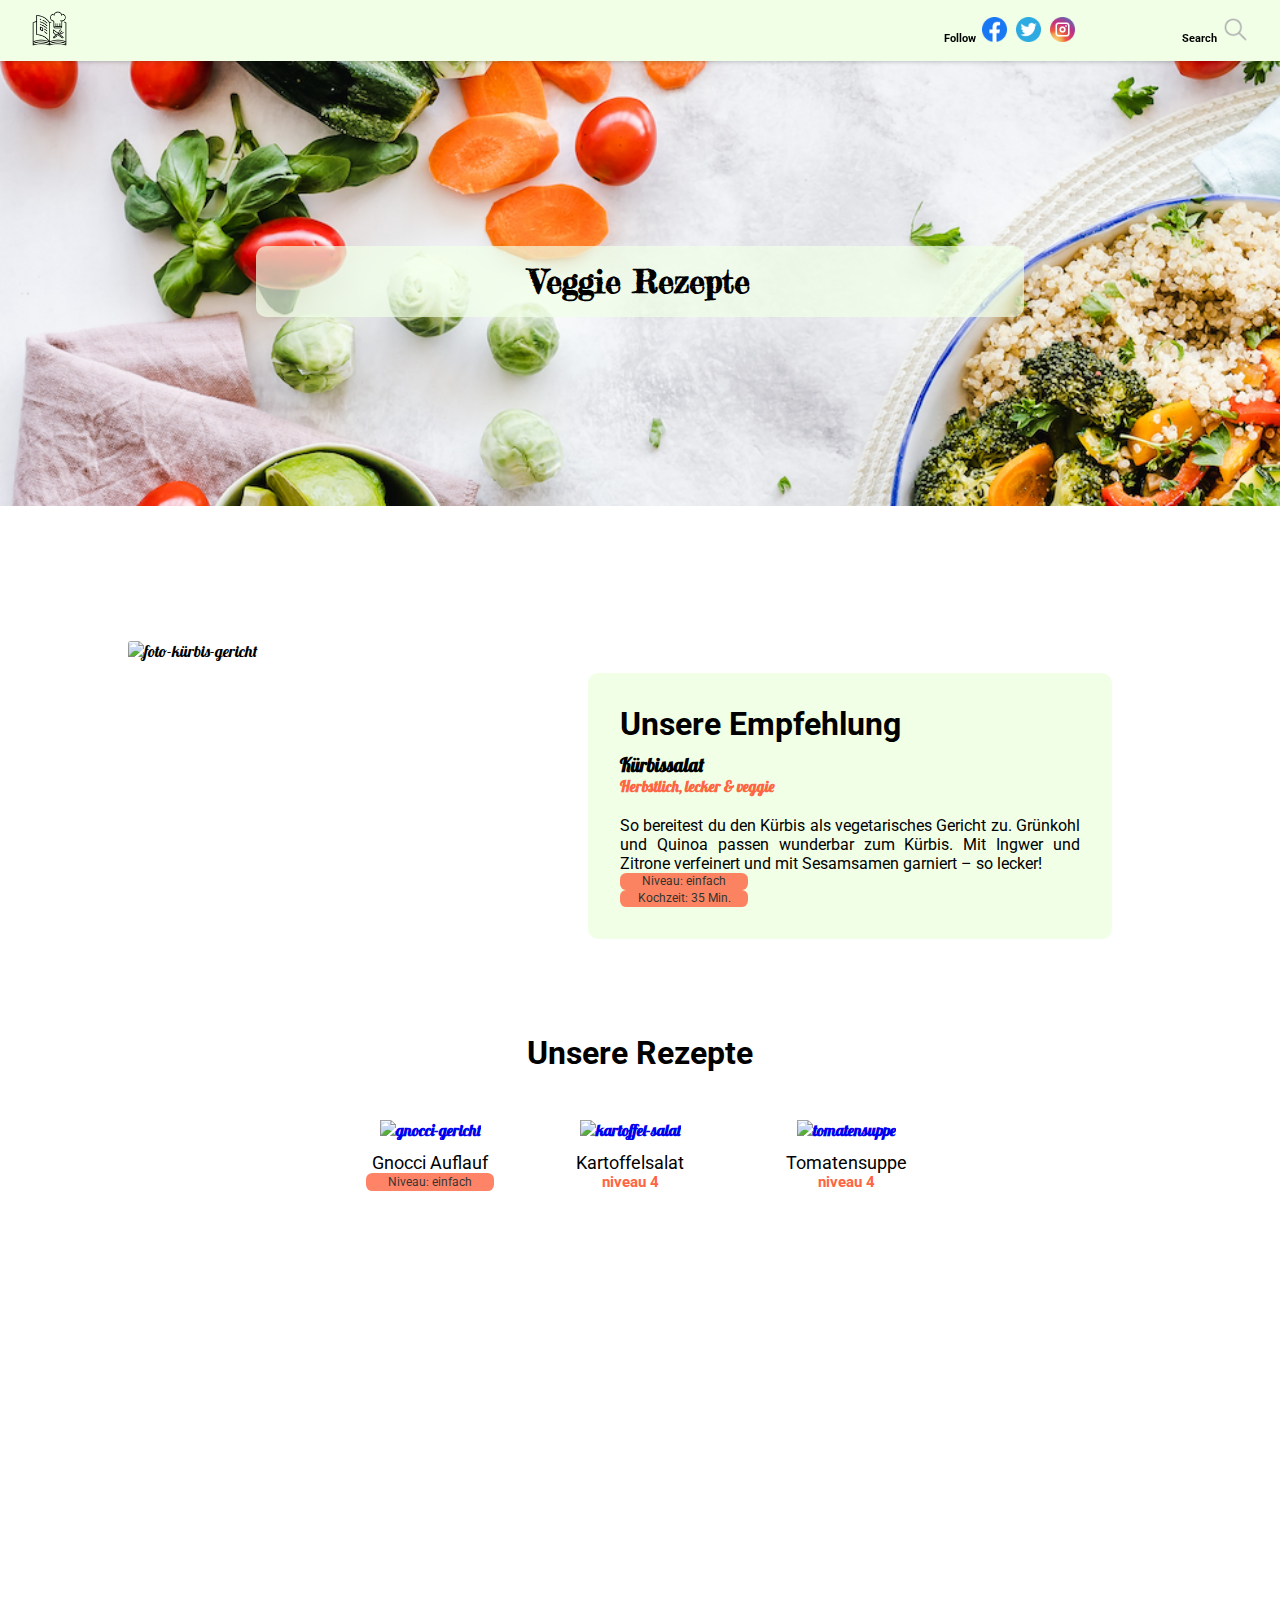
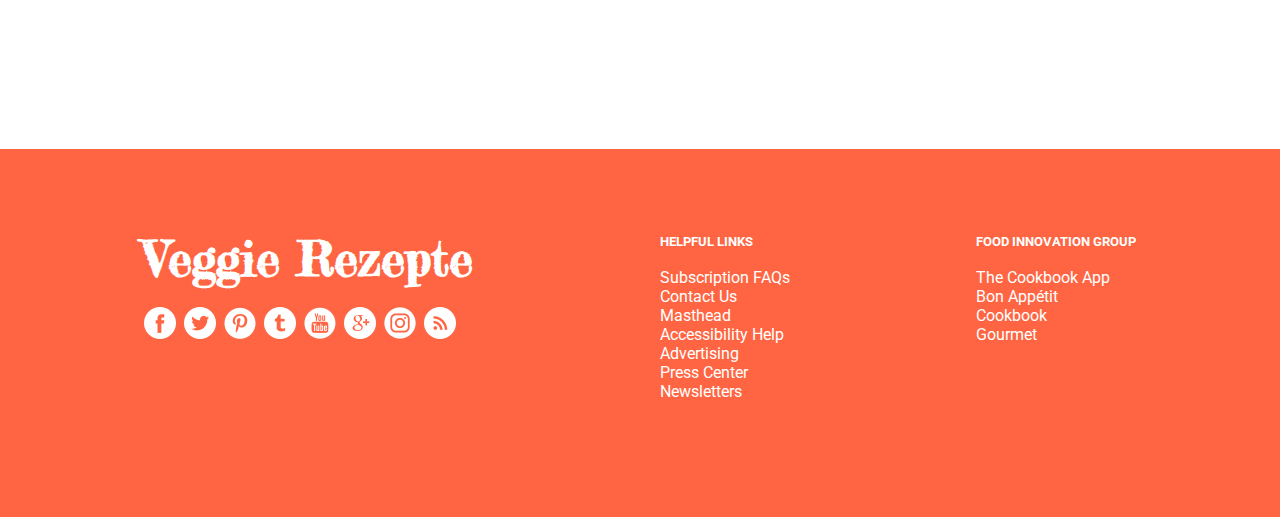
==== index.html @ 128f2fa6 "Merge branch 'main' into salvatore_beschreibung" ====
<!DOCTYPE html>
<html lang="en">
  <head>
    <link
      href="https://cdn.jsdelivr.net/npm/bootstrap@5.3.0-alpha2/dist/css/bootstrap.min.css"
      rel="stylesheet"
      integrity="sha384-aFq/bzH65dt+w6FI2ooMVUpc+21e0SRygnTpmBvdBgSdnuTN7QbdgL+OapgHtvPp"
      crossorigin="anonymous"
    />
    <meta charset="UTF-8" />
    <meta http-equiv="X-UA-Compatible" content="IE=edge" />
    <meta name="viewport" content="width=device-width, initial-scale=1.0" />
    <link rel="stylesheet" href="style.css" />
    <title>Cookbook</title>
    <link rel="preconnect" href="https://fonts.googleapis.com" />
    <link rel="preconnect" href="https://fonts.gstatic.com" crossorigin />
    <link
      href="https://fonts.googleapis.com/css2?family=Barlow+Condensed:ital,wght@0,200;1,200&family=Barlow:ital,wght@0,100;0,200;0,400;0,700;0,800;1,700&family=Dosis:wght@200;300;400;700&family=PT+Sans:wght@400;700&family=Patrick+Hand&family=Roboto:wght@100;300;400;700&display=swap"
      rel="stylesheet"
    />
    <link
      href="https://fonts.googleapis.com/css2?family=Alkatra:wght@500&family=Fredericka+the+Great&family=Lobster&family=Roboto&family=Source+Serif+Pro&display=swap"
      rel="stylesheet"
    />
  </head>

  <body>
    <header>
      <nav>
        <div class="nav-left">
          <img src="img/cookbook.png" alt="logo" height="35" width="35" />
        </div>
        <h2 class="nav-center"></h2>
        <div class="nav-right">
          <h6>
            Follow  <a href="https://www.facebook.com/" target="_blank"
              ><img
                src="img/facebook-logo-2019.png"
                alt="fblogo"
                height="25"
                width="25" /></a
            >  
            <a href="https://www.twitter.com/" target="_blank"
              ><img
                src="img/twitter.png"
                alt="twlogo"
                height="25"
                width="25" /></a
            >  
            <a href="https://www.instagram.com/" target="_blank"
              ><img src="img/instagram.png" alt="iglogo" height="25" width="25"
            /></a>
          </h6>
          <h6>
            <a href="#search"
              >Search 
              <img src="img/search.png" alt="searchicon" height="25" width="25"
            /></a>
          </h6>
        </div>
      </nav>
      <section class="titelbild">
        <h1>Veggie Rezepte</h1>
      </section>
    </header>

    <main>
      <div class="main-rezept">
        <a href="rezept1.html"></a>
        <img
          src="https://www.daskochrezept.de/sites/daskochrezept.de/files/styles/1500_1130/public/stockfood/stockfood-11512565.jpg?h=1d1fb3d8&itok=rMdpshtq"
          alt="foto-kürbis-gericht"
          id="kürbis-hs"
          style="border-radius: 3px"
        />
        <div class="description-box">
          <h3 class="empfehlung-titel">Unsere Empfehlung</h3>
          <h3>Kürbissalat</h3>
          <h4>Herbstlich, lecker & veggie</h4>
          <br />
          <p class="kürbis-description">
            So bereitest du den Kürbis als vegetarisches Gericht zu. Grünkohl
            und Quinoa passen wunderbar zum Kürbis. Mit Ingwer und Zitrone
            verfeinert und mit Sesamsamen garniert – so lecker!
          </p>
          <p class="kürbis-p">Niveau: einfach</p>
          <p class="kürbis-p">Kochzeit: 35 Min.</p>
        </div>
      </div>
      <section id="main-container">
        <div class="main-rezepte">
          <h2 id="rezepte-titel">Unsere Rezepte</h2>
        </div>
        <div class="rezept-container">
          <div class="rezepte">
            <a href="rezept2.html">
              <div class="box1">
                <img
                  src="https://www.daskochrezept.de/sites/daskochrezept.de/files/styles/1500_1130/public/2022-01/2022_gnocchi-auflauf_aufmacher.jpg?h=4521fff0&itok=f6pFtqV2"
                  alt="gnocci-gericht"
                  class="rezept-img"
                />
              </div>
              <div class="box4">
                Gnocci Auflauf<br />
                <p class="kürbis-p2">Niveau: einfach</p>
              </div>
            </a>
          </div>
          <div class="rezepte">
            <a href="rezept3.html">
              <div class="box2">
                <img
                  src="https://www.daskochrezept.de/sites/daskochrezept.de/files/styles/1500_1130/public/2021-08/kartoffelsalat_mit_mayo_1.jpg?h=4521fff0&itok=ycq91zVj"
                  alt="kartoffel-salat"
                  class="rezept-img"
                />
              </div>
              <div class="box5">
                Kartoffelsalat <br />
                <h4>niveau 4</h4>
              </div>
            </a>
          </div>
          <div class="rezepte">
            <a href="rezept4.html">
              <div class="box3">
                <img
                  src="https://www.daskochrezept.de/sites/daskochrezept.de/files/styles/1500_1130/public/2022-05/gfo_0219_p036-042_mwmf2-2.jpg?h=979241d0&itok=tDHkWzF9"
                  alt="tomatensuppe"
                  class="rezept-img"
                />
              </div>
              <div class="box6">
                Tomatensuppe<br />
                <h4>niveau 4</h4>
              </div>
            </a>
          </div>
        </div>
      </section>
    </main>
    <footer>
      <div class="footer-wrapper">
        <div class="foot-left">
          <h2>Veggie Rezepte</h2>
          <br />
          <div class="foot-logos">
            <a href="#" target="_blank"
              ><img src="img/facebookwhite.png" alt="facebook logo" /></a
            > 
            <a href="#" target="_blank"
              ><img src="img/twitterwhite.png" alt="twitter logo" /></a
            > 
            <a href="#" target="_blank"
              ><img src="img/pinterest.png" alt="pinterest logo" /></a
            > 
            <a href="#" target="_blank"
              ><img src="img/tumblr.png" alt="tumblr logo" /></a
            > 
            <a href="#" target="_blank"
              ><img src="img/youtube.png" alt="youtube logo" /></a
            > 
            <a href="#" target="_blank"
              ><img src="img/gplus.png" alt="google plus logo" /></a
            > 
            <a href="#" target="_blank"
              ><img src="img/instawhite.png" alt="instagram logo" /></a
            > 
            <a href="#" target="_blank"
              ><img src="img/rss.png" alt="rss logo"
            /></a>
          </div>
        </div>
        <!-- <div class="sitemap"></div> -->
        <div class="helpful-links">
          <h5>HELPFUL LINKS</h5>
          <br />
          <ul>
            <li><a href="#" target="_blank">Subscription FAQs</a></li>
            <li><a href="#" target="_blank">Contact Us</a></li>
            <li><a href="#" target="_blank">Masthead</a></li>
            <li><a href="#" target="_blank">Accessibility Help</a></li>
            <li><a href="#" target="_blank">Advertising</a></li>
            <li><a href="#" target="_blank">Press Center</a></li>
            <li><a href="#" target="_blank">Newsletters</a></li>
          </ul>
        </div>
        <div class="food-group">
          <h5>FOOD INNOVATION GROUP</h5>
          <br />
          <ul>
            <li><a href="#" target="_blank">The Cookbook App</a></li>
            <li><a href="#" target="_blank">Bon Appétit</a></li>
            <li><a href="#" target="_blank">Cookbook</a></li>
            <li><a href="#" target="_blank">Gourmet</a></li>
          </ul>
        </div>
      </div>
    </footer>
  </body>
</html>
---- style.css ----
* {
  box-sizing: border-box;
  padding: 0;
  margin: 0;
}

body {
  /* font-family: "Alkatra", cursive;
  font-family: "Fredericka the Great", cursive;
  font-family: "Roboto", sans-serif;
  font-family: "Source Serif Pro", serif; */
  font-family: "Lobster", cursive;
}

h1 {
  font-size: 1.2 em;
  font-weight: bolder;
}

h2 {
  font-size: 1 em;
}

h3 {
  font-size: 0.7 em;
}

h4 {
  color: #ff6542;
  font-size: 15px;
}

/* Styling for Nav, Header & Footer */
nav {
  display: flex;
  justify-content: space-between;
  background-color: #f1ffe7;
  padding: 0.7rem;
  padding-right: 2rem;
  padding-left: 2rem;
  /* padding-top: 1.2rem; */
  align-items: center;
  align-content: center;
  box-shadow: 0 0 5px rgba(0, 0, 0, 0.3);
  position: fixed;
  top: 0;
  left: 0;
  width: 100%;
  z-index: 1;
}

.nav-center {
  text-align: center;
  font-family: "Fredericka the Great", cursive;
  font-size: 2rem;
  margin: 0;
  padding-left: 16rem;
}

.nav-right {
  display: flex;
  justify-content: space-between;
  width: 19rem;
  color: black;
}

.nav-right a {
  text-decoration: none;
  color: black;
}

.nav-right a:hover {
  color: rgb(32, 32, 32);
  transition: all 0.3s ease;
}

.nav-right h6 {
  font-size: 0.7rem;
  font-family: "Roboto", sans-serif;
  color: black;
}

/* End styling for Nav, Header & Footer */

/* Styles for main and title */
.titelbild {
  display: flex;
  justify-content: center;
  align-items: center;
  height: 50vh;
  background: url("img/header2.png") no-repeat center;
  background-size: cover;
  margin-top: 3.5rem;
}

.titelbild h1 {
  text-align: center;
  padding: 0.5em;
  background-color: rgb(241, 255, 231, 0.7);
  width: 60vw;
  border-radius: 10px;
  font-family: "Fredericka the Great", cursive;
}
/* End styles for main and title */

/* Container */

.main-rezept {
  display: flex;
  flex-wrap: wrap;
  align-items: flex-start;
  padding: 15vh 10vw 0 10vw;
}

#kürbis-hs {
  flex: 1;
  width: 60%;
  /* height: 70%; */
  /* padding: 8rem 0rem 0rem 12rem; */
}
#kürbis-hs:hover {
  cursor: pointer;
}
.description-box {
  flex: 1;
  background-color: #f1ffe7;
  /* width: 22vw; */
  /* height: 55vh; */
  margin: 2rem 2.5rem 0rem 0rem;
  padding: 2rem;
  text-align: justify;
  border-radius: 10px;
}

.empfehlung-titel {
  font-size: 2rem;
  color: black;
  padding: 0rem 0rem 0.6rem 0rem;
  font-family: "Roboto", sans-serif;
  font-weight: bolder;
}
.kürbis-description {
  font-family: "Barlow", sans-serif;
  font-family: "Roboto", sans-serif;
}
.kürbis-p {
  font-family: "Barlow", sans-serif;
  font-family: "Roboto", sans-serif;
  background-color: #ff6542;
  font-size: 12px;
  text-align: center;
  padding: 0.1rem;
  opacity: 0.8;
  color: black;
  width: 8rem;
  border-radius: 0.4rem;
}

#main-container {
  display: flex;
  flex-direction: column;
  color: rgb(255, 255, 255);
  align-items: center;
  padding: 3rem;
  text-align: center;
  height: 90vh;
}
#rezepte-titel {
  font-size: 2rem;
  text-align: center;
  color: black;
  font-family: "Roboto", sans-serif;
  font-weight: bolder;
}
.main-rezepte {
  padding: 4%;
}

.rezept-container {
  display: grid;
  grid-template-columns: 1fr 1fr 1fr;
  column-gap: 3.5rem;
}

.rezept-container img:hover {
  transform: scale(1.2);
  transition: transform 0.3s ease;
}

.rezepte {
  display: flex;
  flex-wrap: wrap;
}

/* .rezepte:hover {
  scale: 1.05;
} */

.rezepte a {
  text-decoration: none;
}

.box1,
.box2,
.box3 {
  width: 100%;
  font-weight: bolder;
  overflow: hidden;
  border-radius: 3px;
}

.box1:hover,
.box2:hover,
.box3:hover {
  box-shadow: 0 0 1px 5px #ff6542;
}

.box4,
.box5,
.box6 {
  display: flex;
  flex-direction: column;
  justify-content: center;
  font-family: "Barlow", sans-serif;
  font-family: "Roboto", sans-serif;
  font-size: 18px;
  color: black;
  width: 100%;
  /* border: 0.5px solid #f1ffe7; */
  padding: 0.8rem;
}

.kürbis-p2 {
  display: flex;
  flex-direction: column;
  justify-content: center;
  font-family: "Barlow", sans-serif;
  font-family: "Roboto", sans-serif;
  color: black;
  /* border: 0.5px solid #f1ffe7; */
  background-color: #ff6542;
  font-size: 12px;
  padding: 0.1rem;
  opacity: 0.8;
  border-radius: 0.4rem;
  width: 8rem;
}
.rezept-p {
  font-family: "Barlow", sans-serif;
  font-family: "Barlow Condensed", sans-serif;
  font-family: "Dosis", sans-serif;
  font-family: "Patrick Hand", cursive;
  font-family: "PT Sans", sans-serif;
  font-family: "Roboto", sans-serif;
  display: flex;
  justify-items: center;
  background-color: #ff6542;
  text-align: center;
  padding: 0.1rem;
  opacity: 0.8;
  color: black;
  width: 8rem;
  border-radius: 0.4rem;
}
.rezept-img {
  width: 100%;
}

/* End container */

/* footer */
footer {
  background-color: #ff6542;
  height: 23rem;
  display: flex;
  justify-content: center;
  padding-top: 5rem;
  color: white;
  font-family: "Roboto", sans-serif;
}

.footer-wrapper {
  display: flex;
  justify-content: space-between;
  width: 62rem;
}

footer a {
  text-decoration: none;
  color: white;
}

footer a:hover {
  text-decoration: underline;
}

footer li {
  list-style: none;
}

.food-group {
  padding-top: 0.3rem;
}

.helpful-links {
  padding-top: 0.3rem;
}

.foot-left h2 {
  margin: 0;
  text-align: start;
  font-family: "Fredericka the Great", cursive;
  font-size: 3rem;
}

.foot-left h2:hover {
  cursor: pointer;
}

.helpful-links ul {
  text-align: start;
  padding: 0;
}

.food-group ul {
  text-align: start;
  padding: 0;
}

/* end footer */

/* header-unterseite  */

.container-unterseite {
  justify-content: center;
  text-align: center;
  margin-bottom: 5rem;
}

.titel-unterseite {
  margin: 8rem 0rem 1rem 0rem;
  font-size: 2.5rem;
  color: black;
  padding: 0rem 0rem 0.6rem 0rem;
  font-family: "Fredericka the Great", cursive;
  font-weight: bolder;
}

.autor {
  padding: 0.7rem;
  display: flex;
  justify-content: center;
  margin-bottom: 1rem;
}

.avatar-autor {
  width: 5%;
  padding: 0.5rem;
}
.autor-name {
  display: flex;
  flex-direction: row;
  font-family: "Roboto", sans-serif;
  padding: 1rem;
  margin-top: 1rem;
}

#kürbis-us {
  width: 30%;
  height: 70%;
  border-radius: 3px;
  border-color: #ff6542 #ff6542 white white;
  border-style: solid solid solid solid;
  border-width: 3px 3px 0px 0px;
}

/* background-color: #2a2b2e; */

/* Recipe general */
.main-rezeptseite {
  margin-top: 3.5rem;
}
/* End Recipe general */

/* Description and ingredients */
/* .recipe_desc {
  border: 4px solid blue;
}

.recipe_desc .row {
  border: 4px solid green;
} */

.recipe_desc .row > div {
  /* border: 4px solid orange; */
  background-color: #f1ffe7;
}

.recipe_desc .recipeH {
  /* background-color: pink; */
}

.recipe_desc .desc {
  /* background-color: violet; */
}

.recipe_desc .ingredientH {
  /* background-color: green; */
  padding-top: 0.8em;
  text-transform: uppercase;
}

.recipe_desc .quantity {
  /* background-color: red; */
}

.recipe_desc .ingredient {
  /* background-color: yellow; */
}
/* End Description and ingredients */
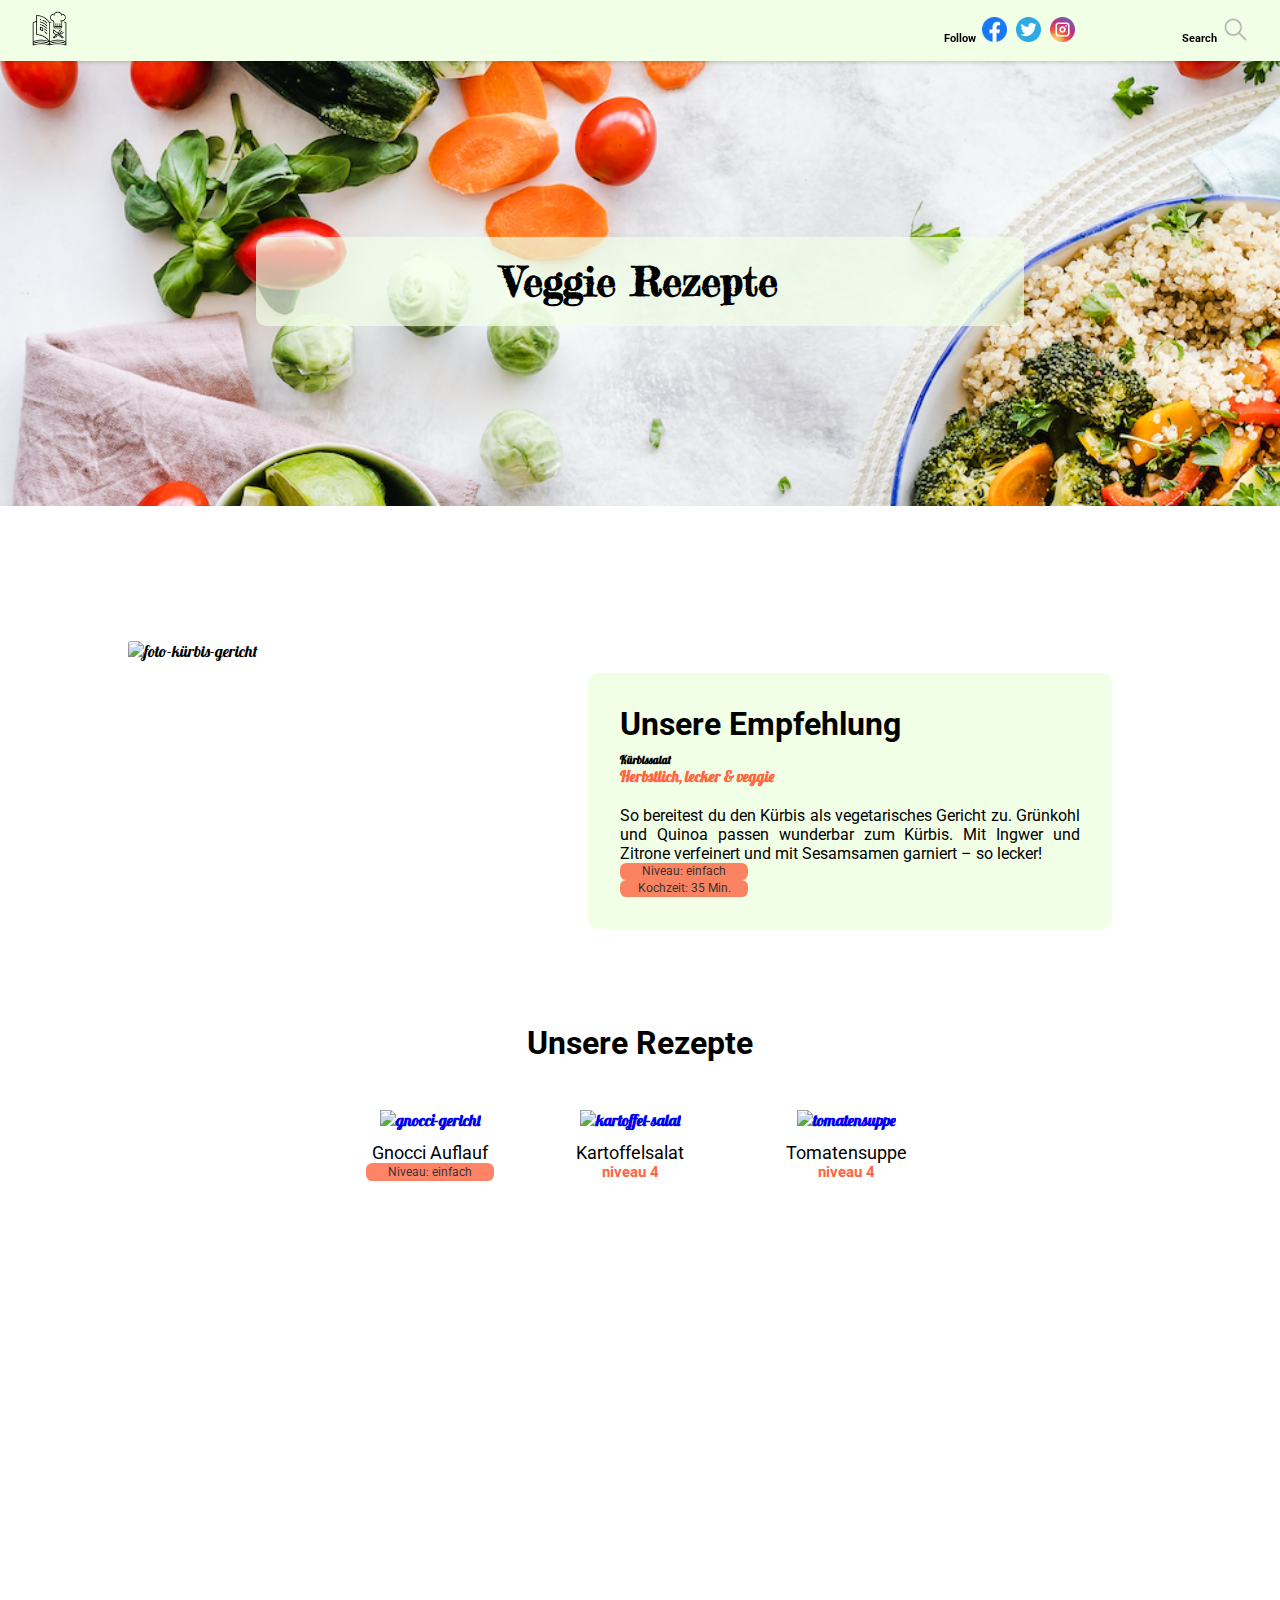
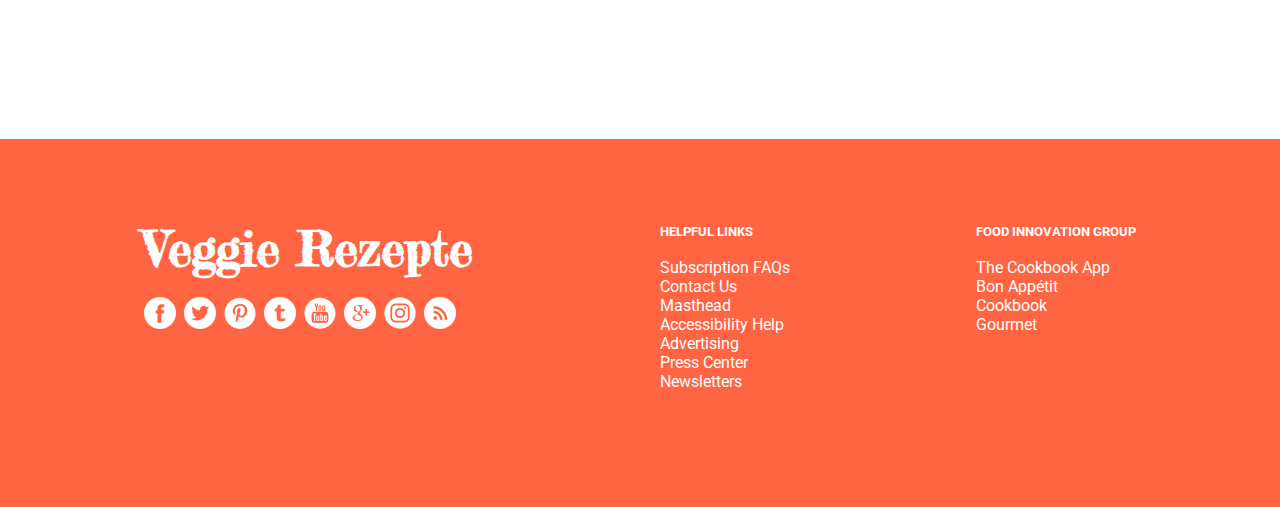
==== commit 6fc14972: "code correction in all pages" ====
--- a/index.html
+++ b/index.html
@@ -30,7 +30,6 @@
         <div class="nav-left">
           <img src="img/cookbook.png" alt="logo" height="35" width="35" />
         </div>
-        <h2 class="nav-center"></h2>
         <div class="nav-right">
           <h6>
             Follow  <a href="https://www.facebook.com/" target="_blank"
@@ -66,7 +65,6 @@
 
     <main>
       <div class="main-rezept">
-        <a href="rezept1.html"></a>
         <img
           src="https://www.daskochrezept.de/sites/daskochrezept.de/files/styles/1500_1130/public/stockfood/stockfood-11512565.jpg?h=1d1fb3d8&itok=rMdpshtq"
           alt="foto-kürbis-gericht"
--- a/style.css
+++ b/style.css
@@ -8,21 +8,22 @@
   /* font-family: "Alkatra", cursive;
   font-family: "Fredericka the Great", cursive;
   font-family: "Roboto", sans-serif;
-  font-family: "Source Serif Pro", serif; */
+  font-family: "Source Serif Pro", serif;
+  font-family: 'Lato', sans-serif; */
   font-family: "Lobster", cursive;
 }
 
 h1 {
-  font-size: 1.2 em;
+  font-size: 1.2em;
   font-weight: bolder;
 }
 
 h2 {
-  font-size: 1 em;
+  font-size: 1em;
 }
 
 h3 {
-  font-size: 0.7 em;
+  font-size: 0.7em;
 }
 
 h4 {
@@ -100,6 +101,7 @@
   width: 60vw;
   border-radius: 10px;
   font-family: "Fredericka the Great", cursive;
+  font-size: 2.5em;
 }
 /* End styles for main and title */
 
@@ -418,3 +420,58 @@
   /* background-color: yellow; */
 }
 /* End Description and ingredients */
+
+/* Steps Styling */
+
+.artsection-wrapper {
+  width: 60%;
+  margin: 0 auto;
+  margin-top: 1rem;
+  /* font-family: "Roboto", sans-serif; */
+  font-family: "Lato", sans-serif;
+}
+
+.artsection-wrapper p {
+  width: 50%;
+  line-height: 1.8;
+  font-size: 1.1rem;
+}
+
+.steps-wrapper {
+  display: flex;
+  justify-content: center;
+  align-items: center;
+  text-transform: uppercase;
+  height: 3.3rem;
+  font-size: 1.5rem;
+  width: 10rem;
+}
+
+.step {
+  font-weight: 600;
+}
+
+.step-number {
+  width: 3rem;
+  height: 3rem;
+  background: #95c03a;
+  color: #fff;
+  display: flex;
+  justify-content: center;
+  align-items: center;
+  border-radius: 3rem;
+  order: 1;
+  margin-left: 0.5rem;
+  font-weight: 700;
+}
+
+.ingredients {
+  display: flex;
+}
+
+.ingredients p {
+  margin: 0;
+  margin-left: 1rem;
+  align-self: center;
+  line-height: 1.5;
+}
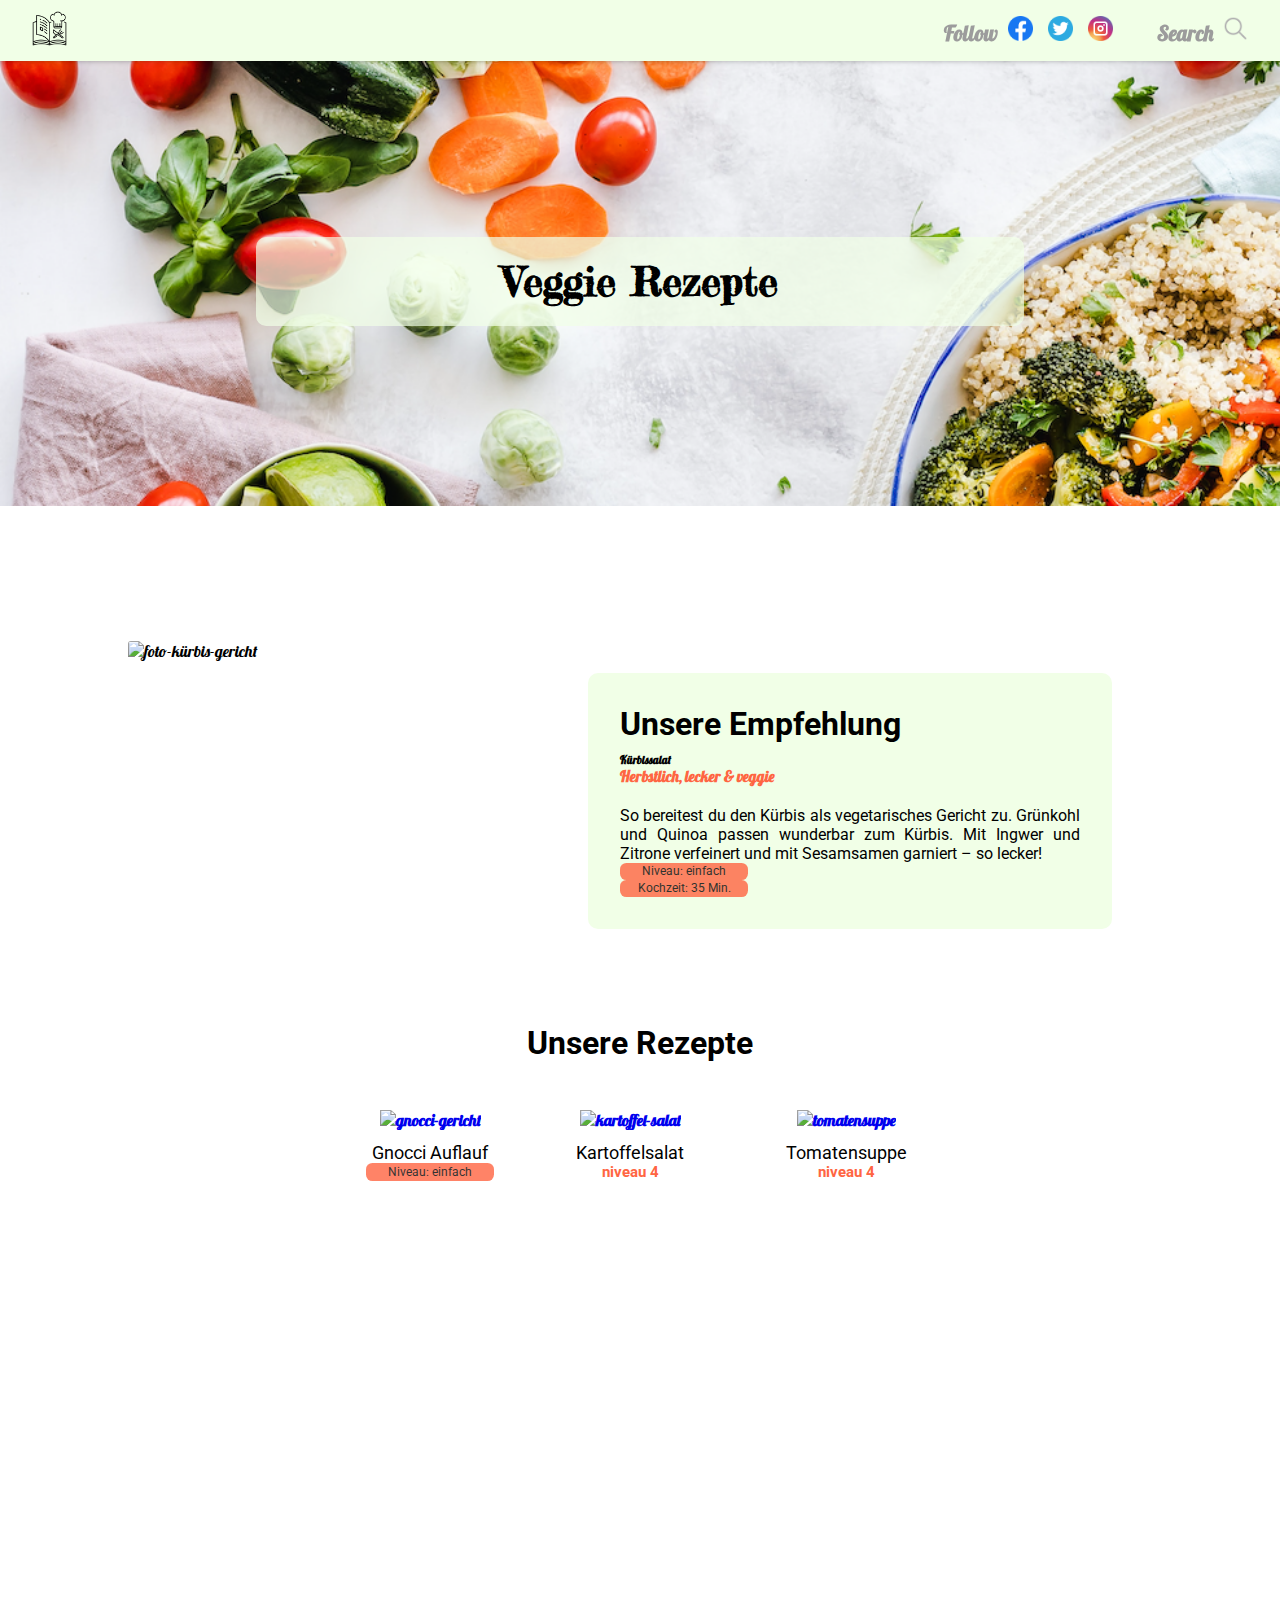
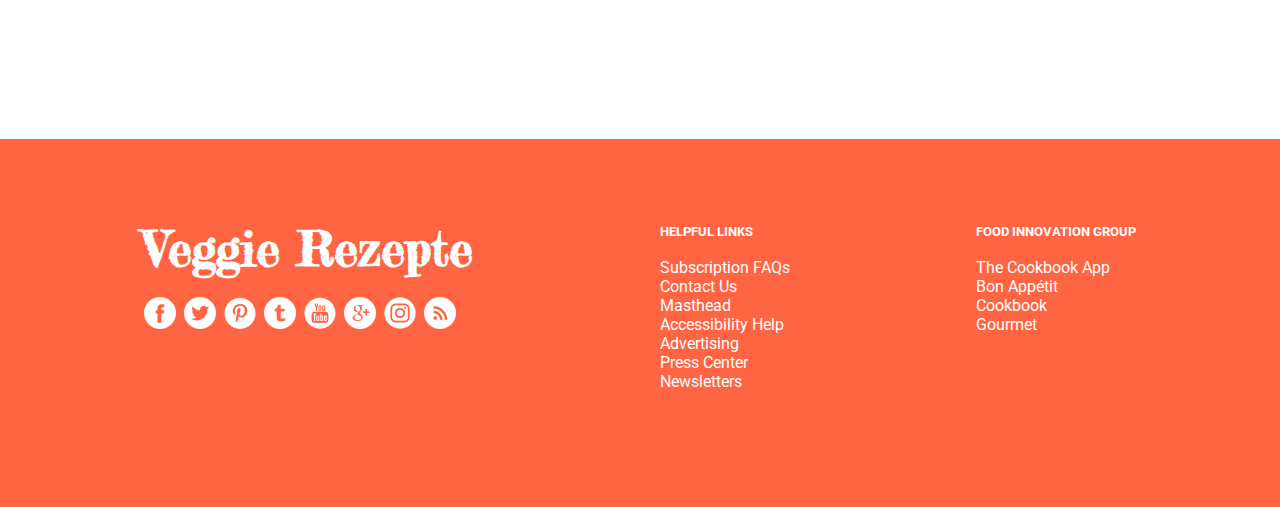
==== commit b07786d8: "navi corrections" ====
--- a/index.html
+++ b/index.html
@@ -1,12 +1,8 @@
 <!DOCTYPE html>
 <html lang="en">
   <head>
-    <link
-      href="https://cdn.jsdelivr.net/npm/bootstrap@5.3.0-alpha2/dist/css/bootstrap.min.css"
-      rel="stylesheet"
-      integrity="sha384-aFq/bzH65dt+w6FI2ooMVUpc+21e0SRygnTpmBvdBgSdnuTN7QbdgL+OapgHtvPp"
-      crossorigin="anonymous"
-    />
+    <link href="https://cdn.jsdelivr.net/npm/bootstrap@5.3.0-alpha2/dist/css/bootstrap.min.css" rel="stylesheet"
+      integrity="sha384-aFq/bzH65dt+w6FI2ooMVUpc+21e0SRygnTpmBvdBgSdnuTN7QbdgL+OapgHtvPp" crossorigin="anonymous" />
     <meta charset="UTF-8" />
     <meta http-equiv="X-UA-Compatible" content="IE=edge" />
     <meta name="viewport" content="width=device-width, initial-scale=1.0" />
@@ -14,47 +10,28 @@
     <title>Cookbook</title>
     <link rel="preconnect" href="https://fonts.googleapis.com" />
     <link rel="preconnect" href="https://fonts.gstatic.com" crossorigin />
-    <link
-      href="https://fonts.googleapis.com/css2?family=Barlow+Condensed:ital,wght@0,200;1,200&family=Barlow:ital,wght@0,100;0,200;0,400;0,700;0,800;1,700&family=Dosis:wght@200;300;400;700&family=PT+Sans:wght@400;700&family=Patrick+Hand&family=Roboto:wght@100;300;400;700&display=swap"
-      rel="stylesheet"
-    />
-    <link
-      href="https://fonts.googleapis.com/css2?family=Alkatra:wght@500&family=Fredericka+the+Great&family=Lobster&family=Roboto&family=Source+Serif+Pro&display=swap"
-      rel="stylesheet"
-    />
+    <link href="https://fonts.googleapis.com/css2?family=Barlow+Condensed:ital,wght@0,200;1,200&family=Barlow:ital,wght@0,100;0,200;0,400;0,700;0,800;1,700&family=Dosis:wght@200;300;400;700&family=PT+Sans:wght@400;700&family=Patrick+Hand&family=Roboto:wght@100;300;400;700&display=swap" rel="stylesheet">
+    <link href="https://fonts.googleapis.com/css2?family=Alkatra:wght@500&family=Fredericka+the+Great&family=Lobster&family=Roboto&family=Source+Serif+Pro&display=swap" rel="stylesheet">
   </head>
 
   <body>
     <header>
       <nav>
         <div class="nav-left">
-          <img src="img/cookbook.png" alt="logo" height="35" width="35" />
+          <a href="index.html"><img src="img/cookbook.png" alt="logo" height="35" width="35" /></a>
         </div>
         <div class="nav-right">
           <h6>
-            Follow  <a href="https://www.facebook.com/" target="_blank"
-              ><img
-                src="img/facebook-logo-2019.png"
-                alt="fblogo"
-                height="25"
-                width="25" /></a
-            >  
-            <a href="https://www.twitter.com/" target="_blank"
-              ><img
-                src="img/twitter.png"
-                alt="twlogo"
-                height="25"
-                width="25" /></a
-            >  
-            <a href="https://www.instagram.com/" target="_blank"
-              ><img src="img/instagram.png" alt="iglogo" height="25" width="25"
-            /></a>
+            <a href="#" onclick="dontFollow()">Follow</a>  <a href="https://www.facebook.com/" target="_blank"><img src="img/facebook-logo-2019.png" alt="fblogo"
+                height="25" width="25" /></a>  
+            <a href="https://www.twitter.com/" target="_blank"><img src="img/twitter.png" alt="twlogo" height="25"
+                width="25" /></a>  
+            <a href="https://www.instagram.com/" target="_blank"><img src="img/instagram.png" alt="iglogo" height="25"
+                width="25" /></a>
           </h6>
           <h6>
-            <a href="#search"
-              >Search 
-              <img src="img/search.png" alt="searchicon" height="25" width="25"
-            /></a>
+            <a href="#search" onclick="showError()">Search 
+              <img src="img/search.png" alt="searchicon" height="25" width="25" /></a>
           </h6>
         </div>
       </nav>
@@ -70,6 +47,7 @@
           alt="foto-kürbis-gericht"
           id="kürbis-hs"
           style="border-radius: 3px"
+          onclick="location.href='rezept1.html'"
         />
         <div class="description-box">
           <h3 class="empfehlung-titel">Unsere Empfehlung</h3>
@@ -196,5 +174,6 @@
         </div>
       </div>
     </footer>
+    <script src="script.js"></script>
   </body>
 </html>
--- a/style.css
+++ b/style.css
@@ -31,8 +31,8 @@
   font-size: 15px;
 }
 
-/* Styling for Nav, Header & Footer */
-nav {
+ /* Styling for Nav, Header & Footer */
+ nav {
   display: flex;
   justify-content: space-between;
   background-color: #f1ffe7;
@@ -62,12 +62,12 @@
   display: flex;
   justify-content: space-between;
   width: 19rem;
-  color: black;
+  color: rgb(156, 156, 156);
 }
 
 .nav-right a {
   text-decoration: none;
-  color: black;
+  color: rgb(156, 156, 156);
 }
 
 .nav-right a:hover {
@@ -76,9 +76,7 @@
 }
 
 .nav-right h6 {
-  font-size: 0.7rem;
-  font-family: "Roboto", sans-serif;
-  color: black;
+  font-size: 1.3rem;
 }
 
 /* End styling for Nav, Header & Footer */
@@ -112,6 +110,11 @@
   flex-wrap: wrap;
   align-items: flex-start;
   padding: 15vh 10vw 0 10vw;
+}
+
+#kürbis-figure {
+  flex: 1;
+  width: 60%;
 }
 
 #kürbis-hs {
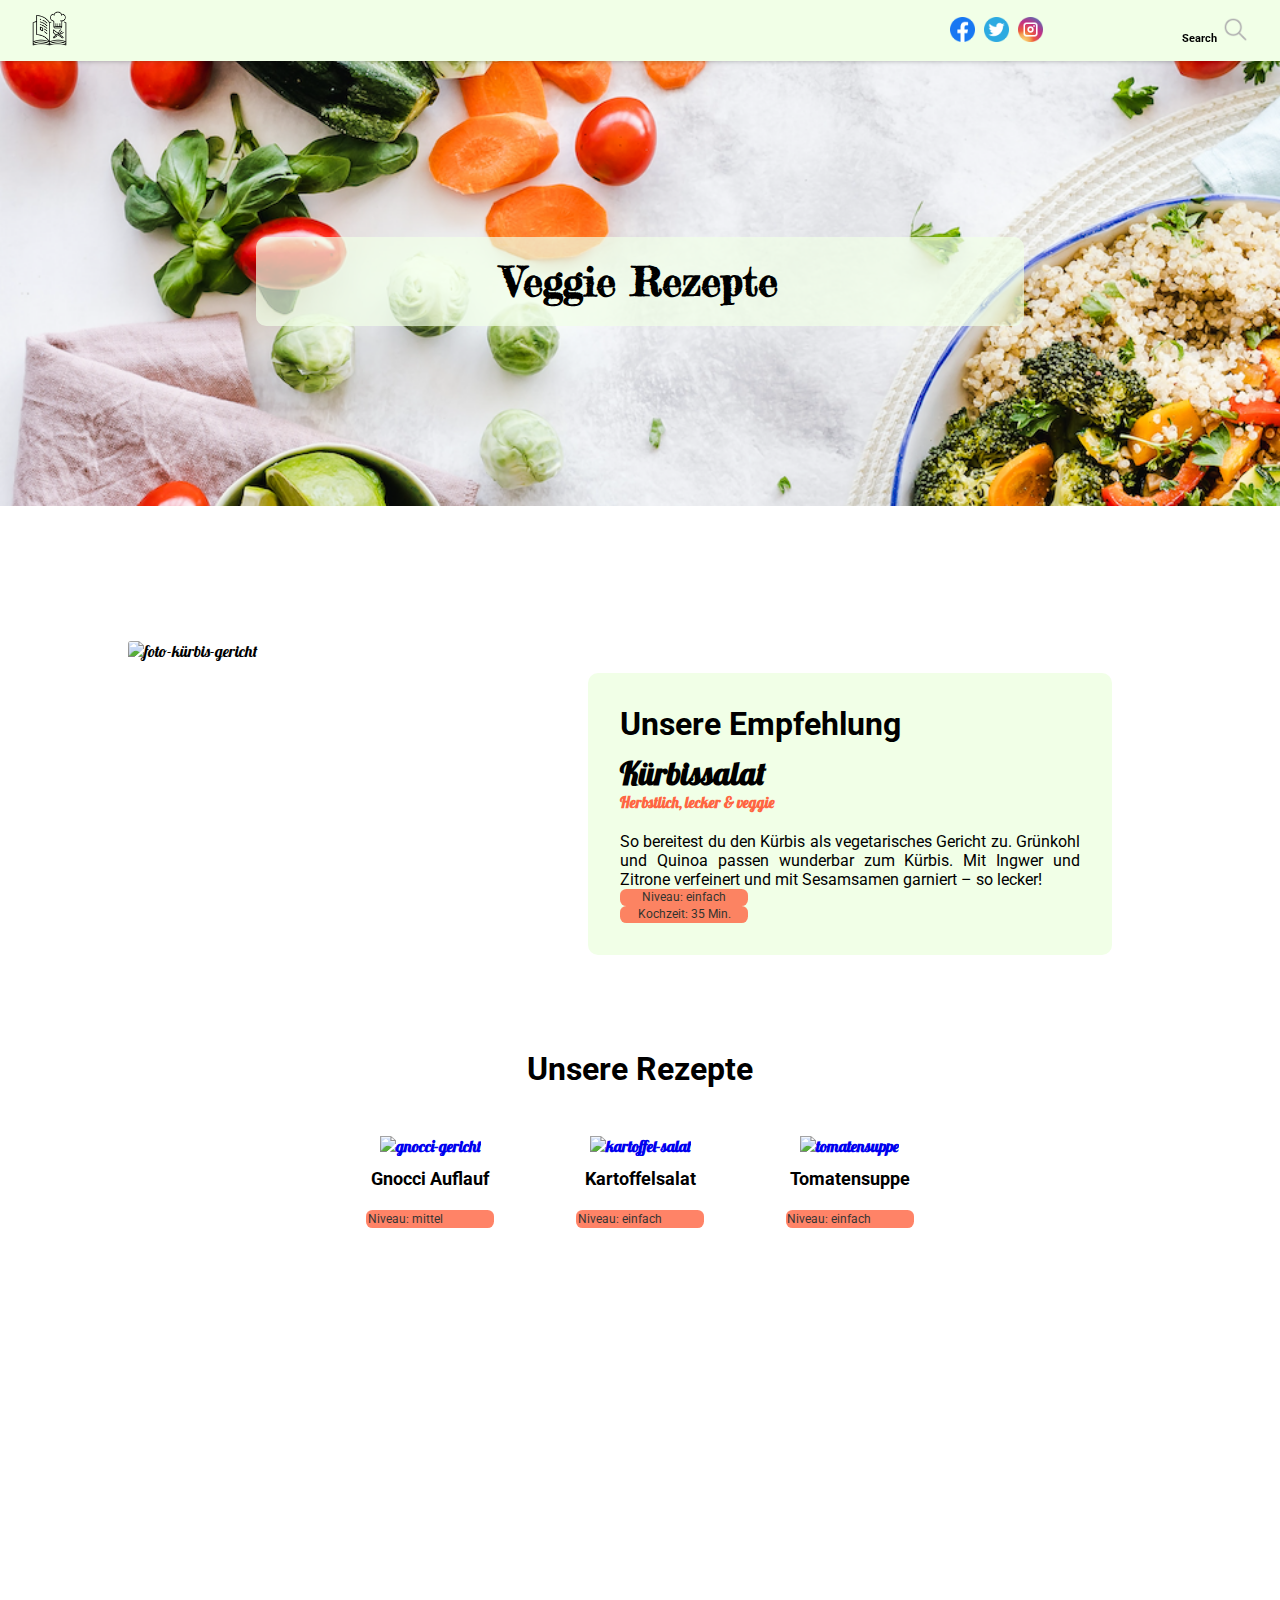
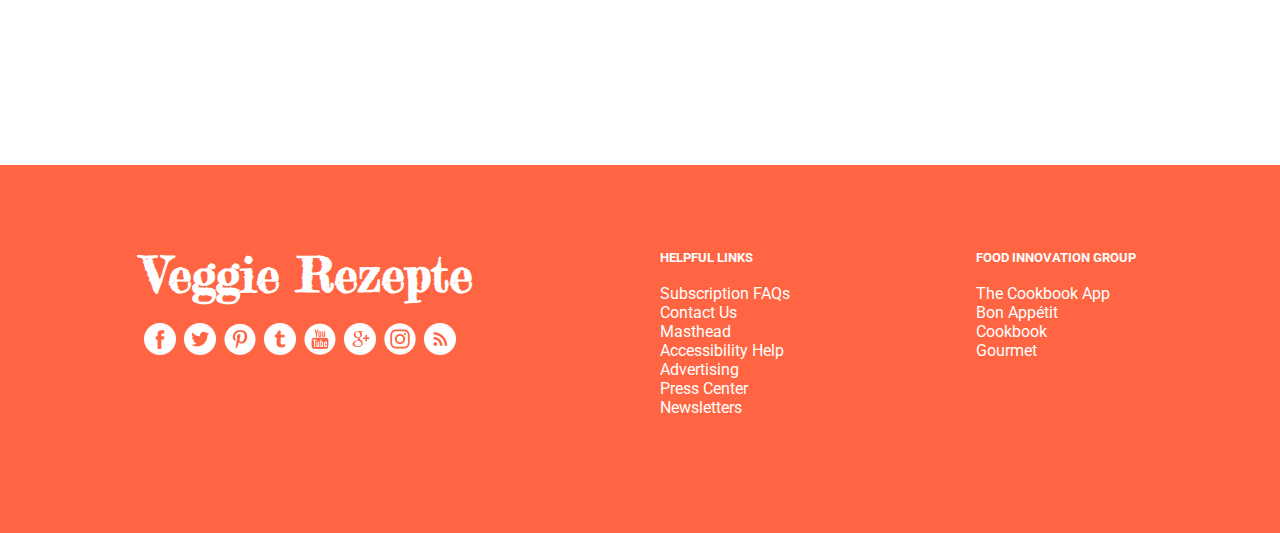
==== commit dbd8fcb1: "updated unterseiten mit html & css" ====
--- a/index.html
+++ b/index.html
@@ -1,8 +1,12 @@
 <!DOCTYPE html>
 <html lang="en">
   <head>
-    <link href="https://cdn.jsdelivr.net/npm/bootstrap@5.3.0-alpha2/dist/css/bootstrap.min.css" rel="stylesheet"
-      integrity="sha384-aFq/bzH65dt+w6FI2ooMVUpc+21e0SRygnTpmBvdBgSdnuTN7QbdgL+OapgHtvPp" crossorigin="anonymous" />
+    <link
+      href="https://cdn.jsdelivr.net/npm/bootstrap@5.3.0-alpha2/dist/css/bootstrap.min.css"
+      rel="stylesheet"
+      integrity="sha384-aFq/bzH65dt+w6FI2ooMVUpc+21e0SRygnTpmBvdBgSdnuTN7QbdgL+OapgHtvPp"
+      crossorigin="anonymous"
+    />
     <meta charset="UTF-8" />
     <meta http-equiv="X-UA-Compatible" content="IE=edge" />
     <meta name="viewport" content="width=device-width, initial-scale=1.0" />
@@ -10,28 +14,54 @@
     <title>Cookbook</title>
     <link rel="preconnect" href="https://fonts.googleapis.com" />
     <link rel="preconnect" href="https://fonts.gstatic.com" crossorigin />
-    <link href="https://fonts.googleapis.com/css2?family=Barlow+Condensed:ital,wght@0,200;1,200&family=Barlow:ital,wght@0,100;0,200;0,400;0,700;0,800;1,700&family=Dosis:wght@200;300;400;700&family=PT+Sans:wght@400;700&family=Patrick+Hand&family=Roboto:wght@100;300;400;700&display=swap" rel="stylesheet">
-    <link href="https://fonts.googleapis.com/css2?family=Alkatra:wght@500&family=Fredericka+the+Great&family=Lobster&family=Roboto&family=Source+Serif+Pro&display=swap" rel="stylesheet">
+    <link
+      href="https://fonts.googleapis.com/css2?family=Barlow+Condensed:ital,wght@0,200;1,200&family=Barlow:ital,wght@0,100;0,200;0,400;0,700;0,800;1,700&family=Dosis:wght@200;300;400;700&family=PT+Sans:wght@400;700&family=Patrick+Hand&family=Roboto:wght@100;300;400;700&display=swap"
+      rel="stylesheet"
+    />
+    <link
+      href="https://fonts.googleapis.com/css2?family=Alkatra:wght@500&family=Fredericka+the+Great&family=Lobster&family=Roboto&family=Source+Serif+Pro&display=swap"
+      rel="stylesheet"
+    />
+    <link
+      rel="stylesheet"
+      href="https://cdnjs.cloudflare.com/ajax/libs/font-awesome/6.3.0/css/all.min.css"
+      integrity="sha512-SzlrxWUlpfuzQ+pcUCosxcglQRNAq/DZjVsC0lE40xsADsfeQoEypE+enwcOiGjk/bSuGGKHEyjSoQ1zVisanQ=="
+      crossorigin="anonymous"
+      referrerpolicy="no-referrer"
+    />
   </head>
 
   <body>
     <header>
       <nav>
         <div class="nav-left">
-          <a href="index.html"><img src="img/cookbook.png" alt="logo" height="35" width="35" /></a>
+          <img src="img/cookbook.png" alt="logo" height="35" width="35" />
         </div>
         <div class="nav-right">
           <h6>
-            <a href="#" onclick="dontFollow()">Follow</a>  <a href="https://www.facebook.com/" target="_blank"><img src="img/facebook-logo-2019.png" alt="fblogo"
-                height="25" width="25" /></a>  
-            <a href="https://www.twitter.com/" target="_blank"><img src="img/twitter.png" alt="twlogo" height="25"
-                width="25" /></a>  
-            <a href="https://www.instagram.com/" target="_blank"><img src="img/instagram.png" alt="iglogo" height="25"
-                width="25" /></a>
+              <a href="https://www.facebook.com/" target="_blank"
+              ><img
+                src="img/facebook-logo-2019.png"
+                alt="fblogo"
+                height="25"
+                width="25" /></a
+            >  
+            <a href="https://www.twitter.com/" target="_blank"
+              ><img
+                src="img/twitter.png"
+                alt="twlogo"
+                height="25"
+                width="25" /></a
+            >  
+            <a href="https://www.instagram.com/" target="_blank"
+              ><img src="img/instagram.png" alt="iglogo" height="25" width="25"
+            /></a>
           </h6>
           <h6>
-            <a href="#search" onclick="showError()">Search 
-              <img src="img/search.png" alt="searchicon" height="25" width="25" /></a>
+            <a href="#search"
+              >Search 
+              <img src="img/search.png" alt="searchicon" height="25" width="25"
+            /></a>
           </h6>
         </div>
       </nav>
@@ -47,7 +77,6 @@
           alt="foto-kürbis-gericht"
           id="kürbis-hs"
           style="border-radius: 3px"
-          onclick="location.href='rezept1.html'"
         />
         <div class="description-box">
           <h3 class="empfehlung-titel">Unsere Empfehlung</h3>
@@ -78,8 +107,8 @@
                 />
               </div>
               <div class="box4">
-                Gnocci Auflauf<br />
-                <p class="kürbis-p2">Niveau: einfach</p>
+                <strong>Gnocci Auflauf</strong><br />
+                <p class="kürbis-p2">Niveau: mittel</p>
               </div>
             </a>
           </div>
@@ -93,8 +122,8 @@
                 />
               </div>
               <div class="box5">
-                Kartoffelsalat <br />
-                <h4>niveau 4</h4>
+                <strong>Kartoffelsalat</strong><br />
+                <p class="kürbis-p2">Niveau: einfach</p>
               </div>
             </a>
           </div>
@@ -108,8 +137,8 @@
                 />
               </div>
               <div class="box6">
-                Tomatensuppe<br />
-                <h4>niveau 4</h4>
+                <strong>Tomatensuppe</strong><br />
+                <p class="kürbis-p2">Niveau: einfach</p>
               </div>
             </a>
           </div>
@@ -174,6 +203,5 @@
         </div>
       </div>
     </footer>
-    <script src="script.js"></script>
   </body>
 </html>
--- a/style.css
+++ b/style.css
@@ -23,7 +23,7 @@
 }
 
 h3 {
-  font-size: 0.7em;
+  font-size: 2rem;
 }
 
 h4 {
@@ -31,8 +31,8 @@
   font-size: 15px;
 }
 
- /* Styling for Nav, Header & Footer */
- nav {
+/* Styling for Nav, Header & Footer */
+nav {
   display: flex;
   justify-content: space-between;
   background-color: #f1ffe7;
@@ -62,12 +62,12 @@
   display: flex;
   justify-content: space-between;
   width: 19rem;
-  color: rgb(156, 156, 156);
+  color: black;
 }
 
 .nav-right a {
   text-decoration: none;
-  color: rgb(156, 156, 156);
+  color: black;
 }
 
 .nav-right a:hover {
@@ -76,7 +76,9 @@
 }
 
 .nav-right h6 {
-  font-size: 1.3rem;
+  font-size: 0.7rem;
+  font-family: "Roboto", sans-serif;
+  color: black;
 }
 
 /* End styling for Nav, Header & Footer */
@@ -110,11 +112,6 @@
   flex-wrap: wrap;
   align-items: flex-start;
   padding: 15vh 10vw 0 10vw;
-}
-
-#kürbis-figure {
-  flex: 1;
-  width: 60%;
 }
 
 #kürbis-hs {
@@ -185,6 +182,7 @@
   display: grid;
   grid-template-columns: 1fr 1fr 1fr;
   column-gap: 3.5rem;
+  justify-content: center;
 }
 
 .rezept-container img:hover {
@@ -214,12 +212,6 @@
   border-radius: 3px;
 }
 
-.box1:hover,
-.box2:hover,
-.box3:hover {
-  box-shadow: 0 0 1px 5px #ff6542;
-}
-
 .box4,
 .box5,
 .box6 {
@@ -231,18 +223,15 @@
   font-size: 18px;
   color: black;
   width: 100%;
-  /* border: 0.5px solid #f1ffe7; */
   padding: 0.8rem;
 }
 
 .kürbis-p2 {
   display: flex;
-  flex-direction: column;
-  justify-content: center;
-  font-family: "Barlow", sans-serif;
-  font-family: "Roboto", sans-serif;
-  color: black;
-  /* border: 0.5px solid #f1ffe7; */
+  flex-direction: row;
+  font-family: "Barlow", sans-serif;
+  font-family: "Roboto", sans-serif;
+  color: black;
   background-color: #ff6542;
   font-size: 12px;
   padding: 0.1rem;
@@ -371,12 +360,27 @@
 }
 
 #kürbis-us {
-  width: 30%;
-  height: 70%;
+  width: 50%;
   border-radius: 3px;
-  border-color: #ff6542 #ff6542 white white;
-  border-style: solid solid solid solid;
-  border-width: 3px 3px 0px 0px;
+}
+
+.niveau {
+  display: flex;
+  flex-direction: row;
+  justify-content: center;
+}
+.niveau-us {
+  font-family: "Barlow", sans-serif;
+  font-family: "Roboto", sans-serif;
+  background-color: #ff6542;
+  font-size: 12px;
+  text-align: center;
+  padding: 0.1rem;
+  margin: 0rem 1rem 2rem 0rem;
+  opacity: 0.8;
+  color: black;
+  width: 8rem;
+  border-radius: 0.4rem;
 }
 
 /* background-color: #2a2b2e; */
@@ -403,20 +407,39 @@
 
 .recipe_desc .recipeH {
   /* background-color: pink; */
+  font-size: 2rem;
+  color: black;
+  font-family: "Roboto", sans-serif;
+  font-weight: bolder;
+  padding: 2rem;
 }
 
 .recipe_desc .desc {
   /* background-color: violet; */
+  font-family: "Barlow", sans-serif;
+  font-family: "Roboto", sans-serif;
+  padding: 2rem;
+  text-align: justify;
 }
 
 .recipe_desc .ingredientH {
   /* background-color: green; */
-  padding-top: 0.8em;
   text-transform: uppercase;
 }
-
+.container {
+  padding: 2rem;
+}
+.row {
+  font-family: "Barlow", sans-serif;
+  font-family: "Roboto", sans-serif;
+}
+.ingredientH {
+  margin: 0 auto;
+  margin: 0rem 0rem 1rem 0rem;
+}
 .recipe_desc .quantity {
   /* background-color: red; */
+  font-weight: 700;
 }
 
 .recipe_desc .ingredient {
@@ -427,17 +450,23 @@
 /* Steps Styling */
 
 .artsection-wrapper {
+  display: flex;
+  flex-direction: column;
+  justify-content: center;
   width: 60%;
   margin: 0 auto;
-  margin-top: 1rem;
   /* font-family: "Roboto", sans-serif; */
   font-family: "Lato", sans-serif;
+  padding: 3rem;
 }
 
 .artsection-wrapper p {
-  width: 50%;
+  text-align: justify;
+  width: 100%;
+  justify-content: center;
   line-height: 1.8;
   font-size: 1.1rem;
+  padding: 1rem;
 }
 
 .steps-wrapper {
@@ -457,7 +486,7 @@
 .step-number {
   width: 3rem;
   height: 3rem;
-  background: #95c03a;
+  background: #2a2b2e;
   color: #fff;
   display: flex;
   justify-content: center;
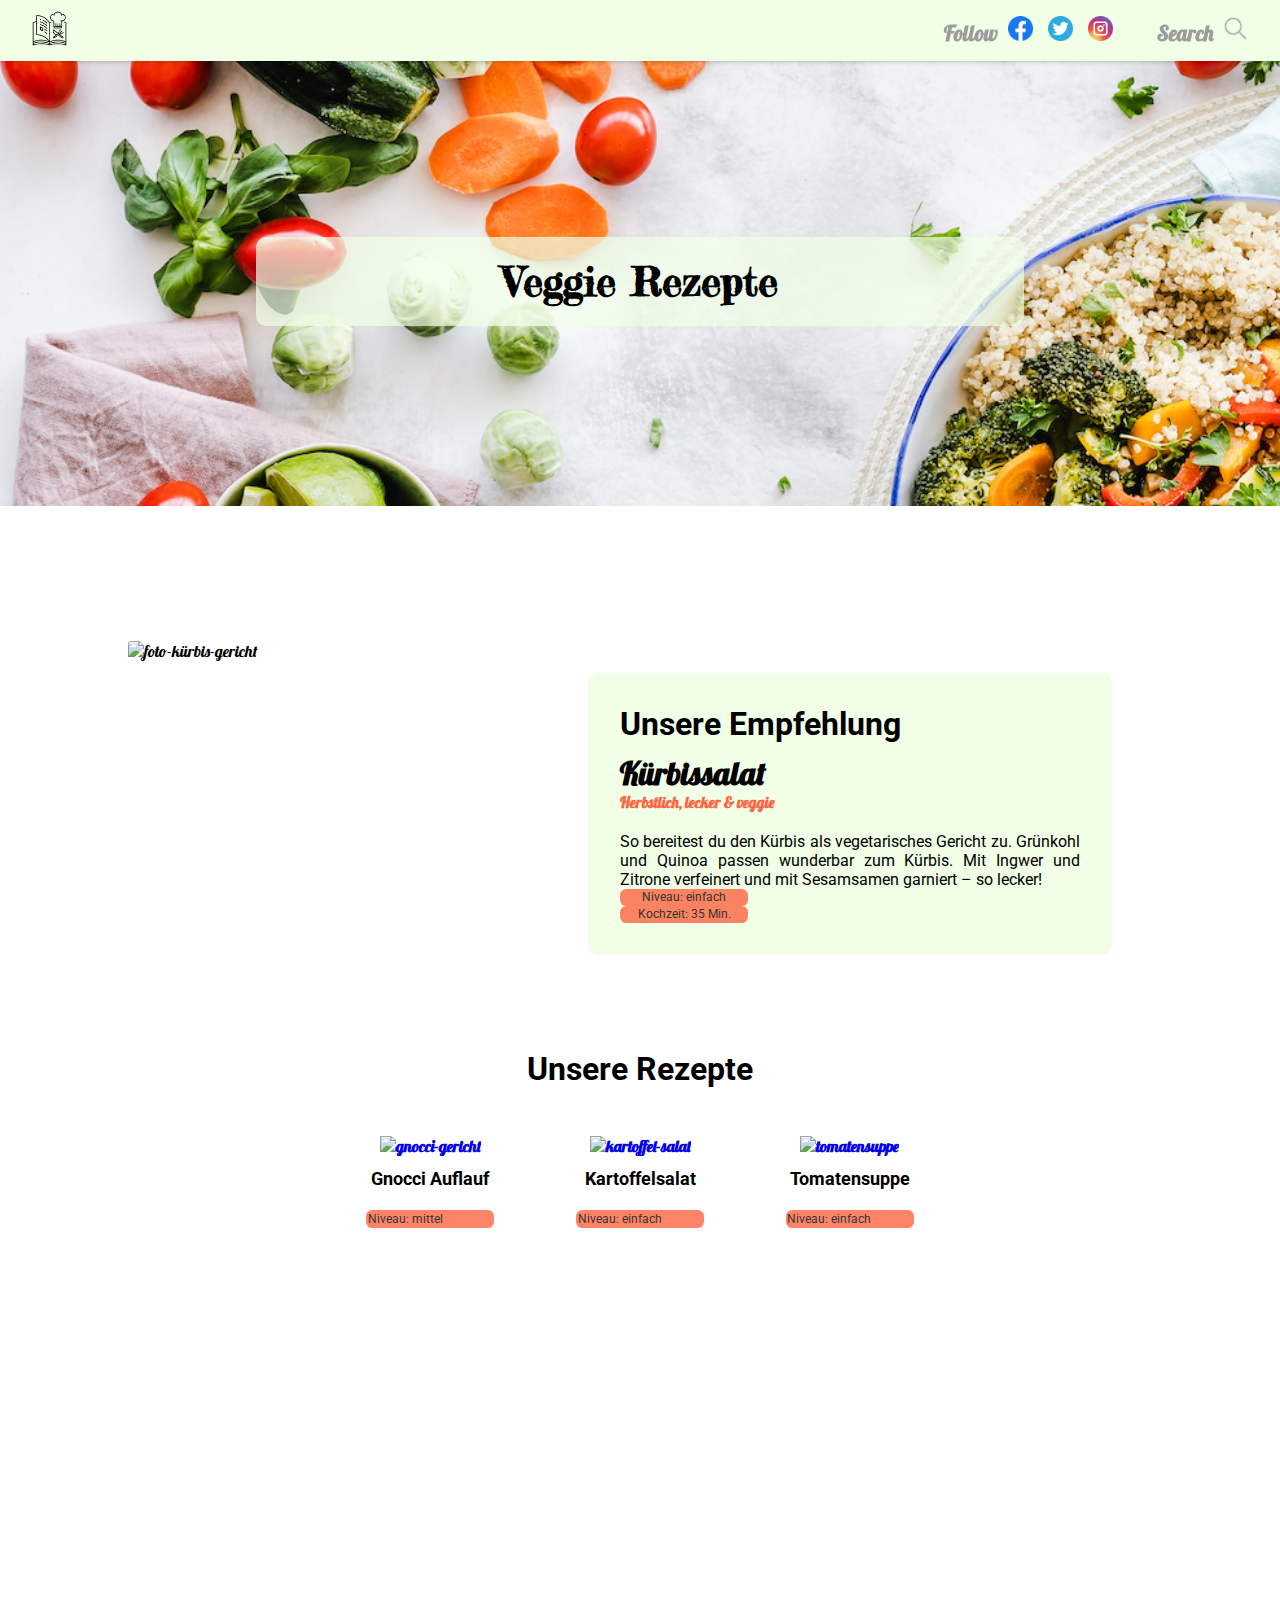
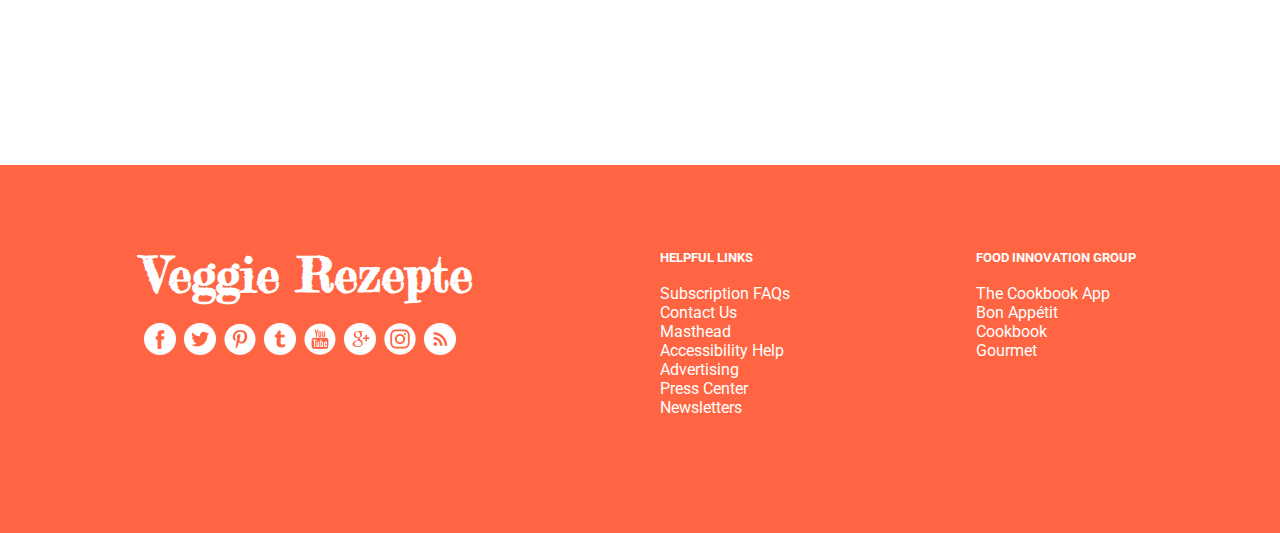
==== commit 33e34523: "design changed from main branch" ====
--- a/index.html
+++ b/index.html
@@ -1,12 +1,8 @@
 <!DOCTYPE html>
 <html lang="en">
   <head>
-    <link
-      href="https://cdn.jsdelivr.net/npm/bootstrap@5.3.0-alpha2/dist/css/bootstrap.min.css"
-      rel="stylesheet"
-      integrity="sha384-aFq/bzH65dt+w6FI2ooMVUpc+21e0SRygnTpmBvdBgSdnuTN7QbdgL+OapgHtvPp"
-      crossorigin="anonymous"
-    />
+    <link href="https://cdn.jsdelivr.net/npm/bootstrap@5.3.0-alpha2/dist/css/bootstrap.min.css" rel="stylesheet"
+      integrity="sha384-aFq/bzH65dt+w6FI2ooMVUpc+21e0SRygnTpmBvdBgSdnuTN7QbdgL+OapgHtvPp" crossorigin="anonymous" />
     <meta charset="UTF-8" />
     <meta http-equiv="X-UA-Compatible" content="IE=edge" />
     <meta name="viewport" content="width=device-width, initial-scale=1.0" />
@@ -14,54 +10,28 @@
     <title>Cookbook</title>
     <link rel="preconnect" href="https://fonts.googleapis.com" />
     <link rel="preconnect" href="https://fonts.gstatic.com" crossorigin />
-    <link
-      href="https://fonts.googleapis.com/css2?family=Barlow+Condensed:ital,wght@0,200;1,200&family=Barlow:ital,wght@0,100;0,200;0,400;0,700;0,800;1,700&family=Dosis:wght@200;300;400;700&family=PT+Sans:wght@400;700&family=Patrick+Hand&family=Roboto:wght@100;300;400;700&display=swap"
-      rel="stylesheet"
-    />
-    <link
-      href="https://fonts.googleapis.com/css2?family=Alkatra:wght@500&family=Fredericka+the+Great&family=Lobster&family=Roboto&family=Source+Serif+Pro&display=swap"
-      rel="stylesheet"
-    />
-    <link
-      rel="stylesheet"
-      href="https://cdnjs.cloudflare.com/ajax/libs/font-awesome/6.3.0/css/all.min.css"
-      integrity="sha512-SzlrxWUlpfuzQ+pcUCosxcglQRNAq/DZjVsC0lE40xsADsfeQoEypE+enwcOiGjk/bSuGGKHEyjSoQ1zVisanQ=="
-      crossorigin="anonymous"
-      referrerpolicy="no-referrer"
-    />
+    <link href="https://fonts.googleapis.com/css2?family=Barlow+Condensed:ital,wght@0,200;1,200&family=Barlow:ital,wght@0,100;0,200;0,400;0,700;0,800;1,700&family=Dosis:wght@200;300;400;700&family=PT+Sans:wght@400;700&family=Patrick+Hand&family=Roboto:wght@100;300;400;700&display=swap" rel="stylesheet">
+    <link href="https://fonts.googleapis.com/css2?family=Alkatra:wght@500&family=Fredericka+the+Great&family=Lobster&family=Roboto&family=Source+Serif+Pro&display=swap" rel="stylesheet">
   </head>
 
   <body>
     <header>
       <nav>
         <div class="nav-left">
-          <img src="img/cookbook.png" alt="logo" height="35" width="35" />
+          <a href="index.html"><img src="img/cookbook.png" alt="logo" height="35" width="35" /></a>
         </div>
         <div class="nav-right">
           <h6>
-              <a href="https://www.facebook.com/" target="_blank"
-              ><img
-                src="img/facebook-logo-2019.png"
-                alt="fblogo"
-                height="25"
-                width="25" /></a
-            >  
-            <a href="https://www.twitter.com/" target="_blank"
-              ><img
-                src="img/twitter.png"
-                alt="twlogo"
-                height="25"
-                width="25" /></a
-            >  
-            <a href="https://www.instagram.com/" target="_blank"
-              ><img src="img/instagram.png" alt="iglogo" height="25" width="25"
-            /></a>
+            <a href="#" onclick="dontFollow()">Follow</a>  <a href="https://www.facebook.com/" target="_blank"><img src="img/facebook-logo-2019.png" alt="fblogo"
+                height="25" width="25" /></a>  
+            <a href="https://www.twitter.com/" target="_blank"><img src="img/twitter.png" alt="twlogo" height="25"
+                width="25" /></a>  
+            <a href="https://www.instagram.com/" target="_blank"><img src="img/instagram.png" alt="iglogo" height="25"
+                width="25" /></a>
           </h6>
           <h6>
-            <a href="#search"
-              >Search 
-              <img src="img/search.png" alt="searchicon" height="25" width="25"
-            /></a>
+            <a href="#search" onclick="showError()">Search 
+              <img src="img/search.png" alt="searchicon" height="25" width="25" /></a>
           </h6>
         </div>
       </nav>
@@ -77,6 +47,7 @@
           alt="foto-kürbis-gericht"
           id="kürbis-hs"
           style="border-radius: 3px"
+          onclick="location.href='rezept1.html'"
         />
         <div class="description-box">
           <h3 class="empfehlung-titel">Unsere Empfehlung</h3>
@@ -203,5 +174,6 @@
         </div>
       </div>
     </footer>
+    <script src="script.js"></script>
   </body>
 </html>
--- a/style.css
+++ b/style.css
@@ -31,8 +31,8 @@
   font-size: 15px;
 }
 
-/* Styling for Nav, Header & Footer */
-nav {
+ /* Styling for Nav, Header & Footer */
+ nav {
   display: flex;
   justify-content: space-between;
   background-color: #f1ffe7;
@@ -62,12 +62,12 @@
   display: flex;
   justify-content: space-between;
   width: 19rem;
-  color: black;
+  color: rgb(156, 156, 156);
 }
 
 .nav-right a {
   text-decoration: none;
-  color: black;
+  color: rgb(156, 156, 156);
 }
 
 .nav-right a:hover {
@@ -76,9 +76,7 @@
 }
 
 .nav-right h6 {
-  font-size: 0.7rem;
-  font-family: "Roboto", sans-serif;
-  color: black;
+  font-size: 1.3rem;
 }
 
 /* End styling for Nav, Header & Footer */
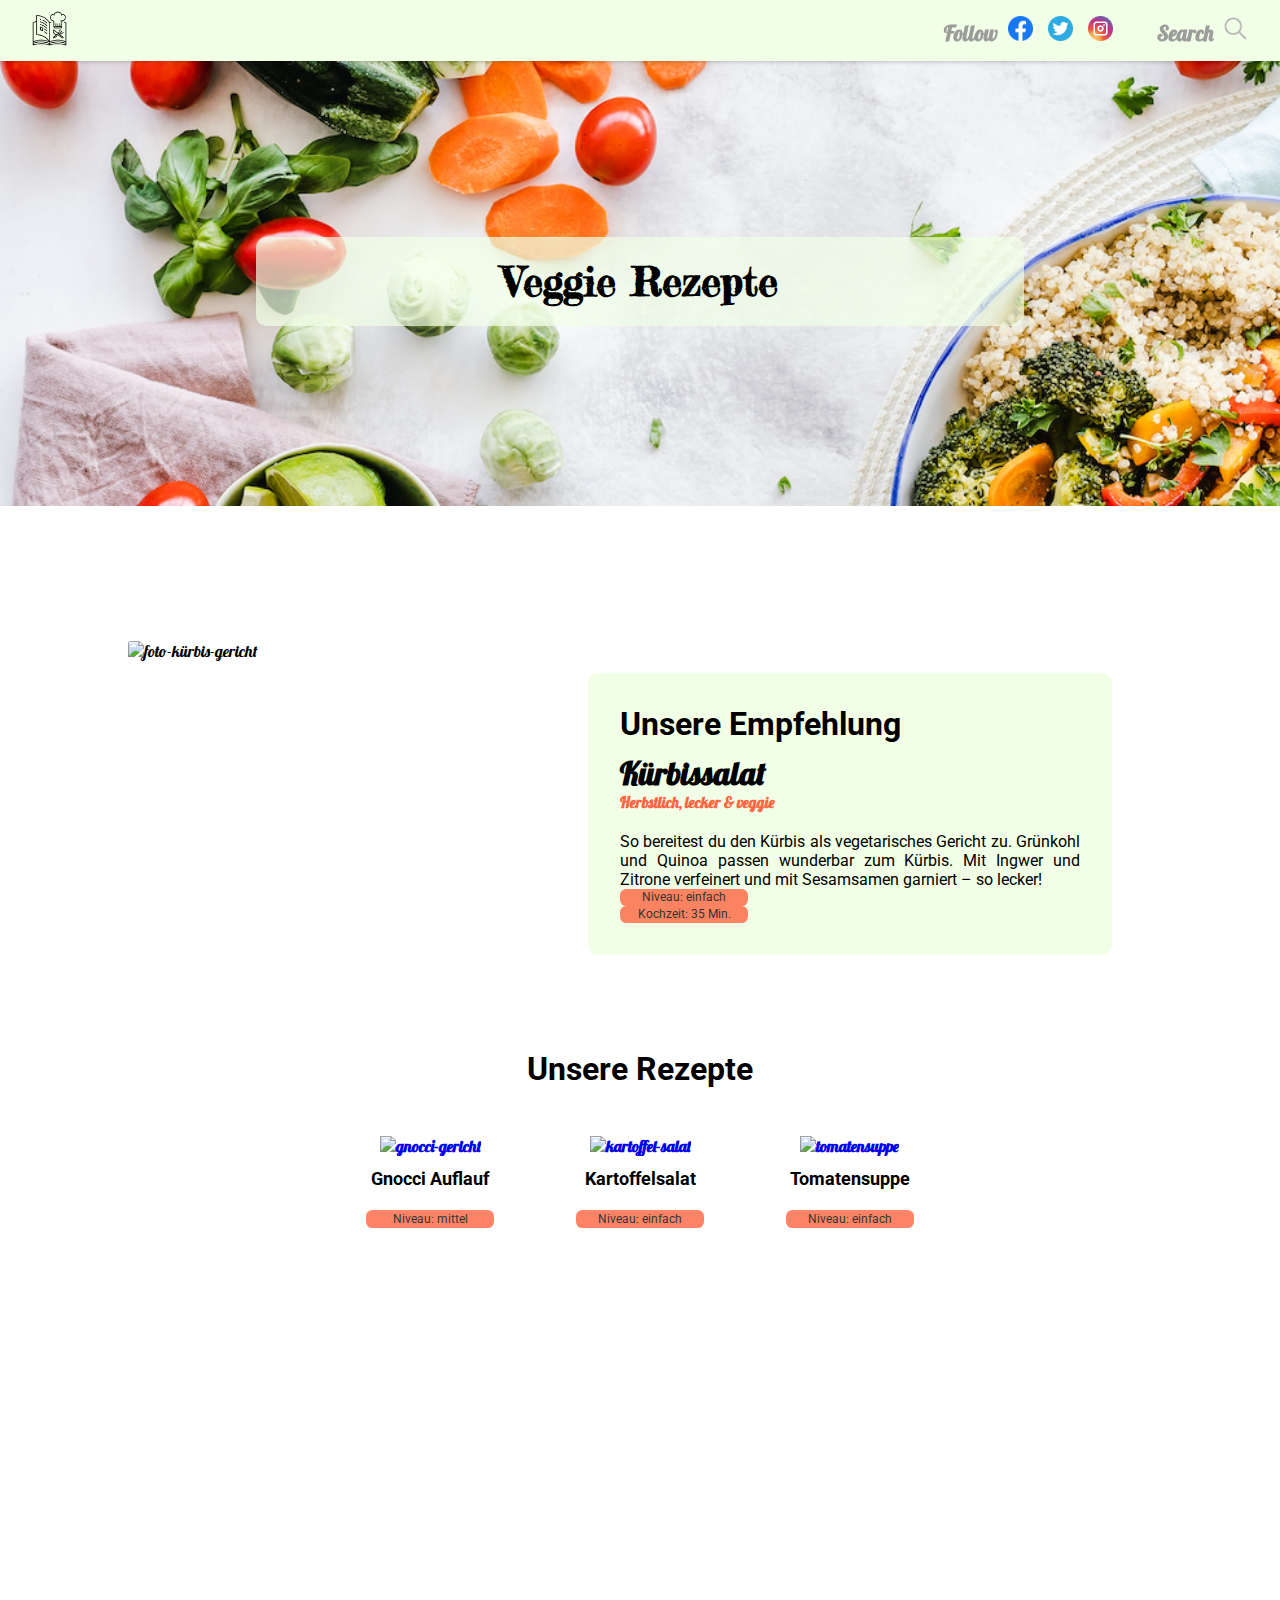
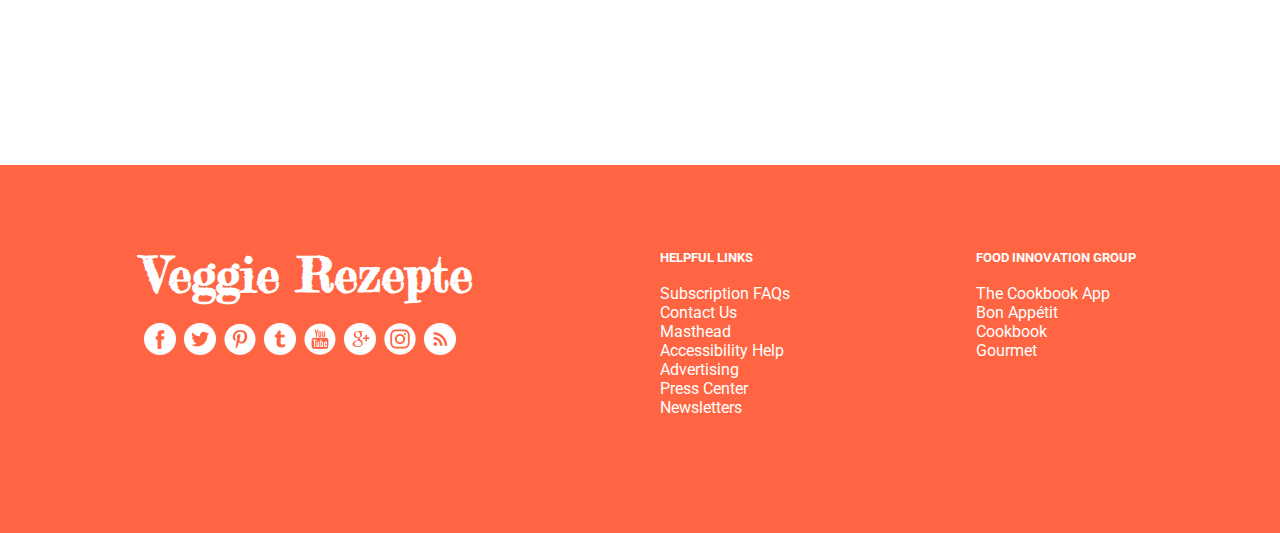
==== commit a4b9f607: "added Tomatensuppe Unterseite & target blank to img" ====
--- a/index.html
+++ b/index.html
@@ -1,8 +1,12 @@
 <!DOCTYPE html>
 <html lang="en">
   <head>
-    <link href="https://cdn.jsdelivr.net/npm/bootstrap@5.3.0-alpha2/dist/css/bootstrap.min.css" rel="stylesheet"
-      integrity="sha384-aFq/bzH65dt+w6FI2ooMVUpc+21e0SRygnTpmBvdBgSdnuTN7QbdgL+OapgHtvPp" crossorigin="anonymous" />
+    <link
+      href="https://cdn.jsdelivr.net/npm/bootstrap@5.3.0-alpha2/dist/css/bootstrap.min.css"
+      rel="stylesheet"
+      integrity="sha384-aFq/bzH65dt+w6FI2ooMVUpc+21e0SRygnTpmBvdBgSdnuTN7QbdgL+OapgHtvPp"
+      crossorigin="anonymous"
+    />
     <meta charset="UTF-8" />
     <meta http-equiv="X-UA-Compatible" content="IE=edge" />
     <meta name="viewport" content="width=device-width, initial-scale=1.0" />
@@ -10,28 +14,51 @@
     <title>Cookbook</title>
     <link rel="preconnect" href="https://fonts.googleapis.com" />
     <link rel="preconnect" href="https://fonts.gstatic.com" crossorigin />
-    <link href="https://fonts.googleapis.com/css2?family=Barlow+Condensed:ital,wght@0,200;1,200&family=Barlow:ital,wght@0,100;0,200;0,400;0,700;0,800;1,700&family=Dosis:wght@200;300;400;700&family=PT+Sans:wght@400;700&family=Patrick+Hand&family=Roboto:wght@100;300;400;700&display=swap" rel="stylesheet">
-    <link href="https://fonts.googleapis.com/css2?family=Alkatra:wght@500&family=Fredericka+the+Great&family=Lobster&family=Roboto&family=Source+Serif+Pro&display=swap" rel="stylesheet">
+    <link
+      href="https://fonts.googleapis.com/css2?family=Barlow+Condensed:ital,wght@0,200;1,200&family=Barlow:ital,wght@0,100;0,200;0,400;0,700;0,800;1,700&family=Dosis:wght@200;300;400;700&family=PT+Sans:wght@400;700&family=Patrick+Hand&family=Roboto:wght@100;300;400;700&display=swap"
+      rel="stylesheet"
+    />
+    <link
+      href="https://fonts.googleapis.com/css2?family=Alkatra:wght@500&family=Fredericka+the+Great&family=Lobster&family=Roboto&family=Source+Serif+Pro&display=swap"
+      rel="stylesheet"
+    />
   </head>
 
   <body>
     <header>
       <nav>
         <div class="nav-left">
-          <a href="index.html"><img src="img/cookbook.png" alt="logo" height="35" width="35" /></a>
+          <a href="index.html"
+            ><img src="img/cookbook.png" alt="logo" height="35" width="35"
+          /></a>
         </div>
         <div class="nav-right">
           <h6>
-            <a href="#" onclick="dontFollow()">Follow</a>  <a href="https://www.facebook.com/" target="_blank"><img src="img/facebook-logo-2019.png" alt="fblogo"
-                height="25" width="25" /></a>  
-            <a href="https://www.twitter.com/" target="_blank"><img src="img/twitter.png" alt="twlogo" height="25"
-                width="25" /></a>  
-            <a href="https://www.instagram.com/" target="_blank"><img src="img/instagram.png" alt="iglogo" height="25"
-                width="25" /></a>
+            <a href="#" onclick="dontFollow()">Follow</a>  <a
+              href="https://www.facebook.com/"
+              target="_blank"
+              ><img
+                src="img/facebook-logo-2019.png"
+                alt="fblogo"
+                height="25"
+                width="25" /></a
+            >  
+            <a href="https://www.twitter.com/" target="_blank"
+              ><img
+                src="img/twitter.png"
+                alt="twlogo"
+                height="25"
+                width="25" /></a
+            >  
+            <a href="https://www.instagram.com/" target="_blank"
+              ><img src="img/instagram.png" alt="iglogo" height="25" width="25"
+            /></a>
           </h6>
           <h6>
-            <a href="#search" onclick="showError()">Search 
-              <img src="img/search.png" alt="searchicon" height="25" width="25" /></a>
+            <a href="#search" onclick="showError()"
+              >Search 
+              <img src="img/search.png" alt="searchicon" height="25" width="25"
+            /></a>
           </h6>
         </div>
       </nav>
@@ -69,7 +96,7 @@
         </div>
         <div class="rezept-container">
           <div class="rezepte">
-            <a href="rezept2.html">
+            <a href="rezept2.html" target="_blank">
               <div class="box1">
                 <img
                   src="https://www.daskochrezept.de/sites/daskochrezept.de/files/styles/1500_1130/public/2022-01/2022_gnocchi-auflauf_aufmacher.jpg?h=4521fff0&itok=f6pFtqV2"
@@ -84,7 +111,7 @@
             </a>
           </div>
           <div class="rezepte">
-            <a href="rezept3.html">
+            <a href="rezept3.html" target="_blank">
               <div class="box2">
                 <img
                   src="https://www.daskochrezept.de/sites/daskochrezept.de/files/styles/1500_1130/public/2021-08/kartoffelsalat_mit_mayo_1.jpg?h=4521fff0&itok=ycq91zVj"
@@ -99,7 +126,7 @@
             </a>
           </div>
           <div class="rezepte">
-            <a href="rezept4.html">
+            <a href="rezept4.html" target="_blank">
               <div class="box3">
                 <img
                   src="https://www.daskochrezept.de/sites/daskochrezept.de/files/styles/1500_1130/public/2022-05/gfo_0219_p036-042_mwmf2-2.jpg?h=979241d0&itok=tDHkWzF9"
--- a/style.css
+++ b/style.css
@@ -31,8 +31,8 @@
   font-size: 15px;
 }
 
- /* Styling for Nav, Header & Footer */
- nav {
+/* Styling for Nav, Header & Footer */
+nav {
   display: flex;
   justify-content: space-between;
   background-color: #f1ffe7;
@@ -115,8 +115,6 @@
 #kürbis-hs {
   flex: 1;
   width: 60%;
-  /* height: 70%; */
-  /* padding: 8rem 0rem 0rem 12rem; */
 }
 #kürbis-hs:hover {
   cursor: pointer;
@@ -124,8 +122,6 @@
 .description-box {
   flex: 1;
   background-color: #f1ffe7;
-  /* width: 22vw; */
-  /* height: 55vh; */
   margin: 2rem 2.5rem 0rem 0rem;
   padding: 2rem;
   text-align: justify;
@@ -191,6 +187,8 @@
 .rezepte {
   display: flex;
   flex-wrap: wrap;
+  /* border: solid 1px green; */
+  text-align: center;
 }
 
 /* .rezepte:hover {
@@ -205,9 +203,11 @@
 .box2,
 .box3 {
   width: 100%;
+  text-align: center;
   font-weight: bolder;
   overflow: hidden;
   border-radius: 3px;
+  /* border: solid 1px green; */
 }
 
 .box4,
@@ -220,13 +220,12 @@
   font-family: "Roboto", sans-serif;
   font-size: 18px;
   color: black;
-  width: 100%;
   padding: 0.8rem;
+  /* border: solid 1px red; */
 }
 
 .kürbis-p2 {
-  display: flex;
-  flex-direction: row;
+  justify-content: center;
   font-family: "Barlow", sans-serif;
   font-family: "Roboto", sans-serif;
   color: black;
@@ -234,8 +233,9 @@
   font-size: 12px;
   padding: 0.1rem;
   opacity: 0.8;
+  width: 8rem;
   border-radius: 0.4rem;
-  width: 8rem;
+  /* border: solid 1px red; */
 }
 .rezept-p {
   font-family: "Barlow", sans-serif;
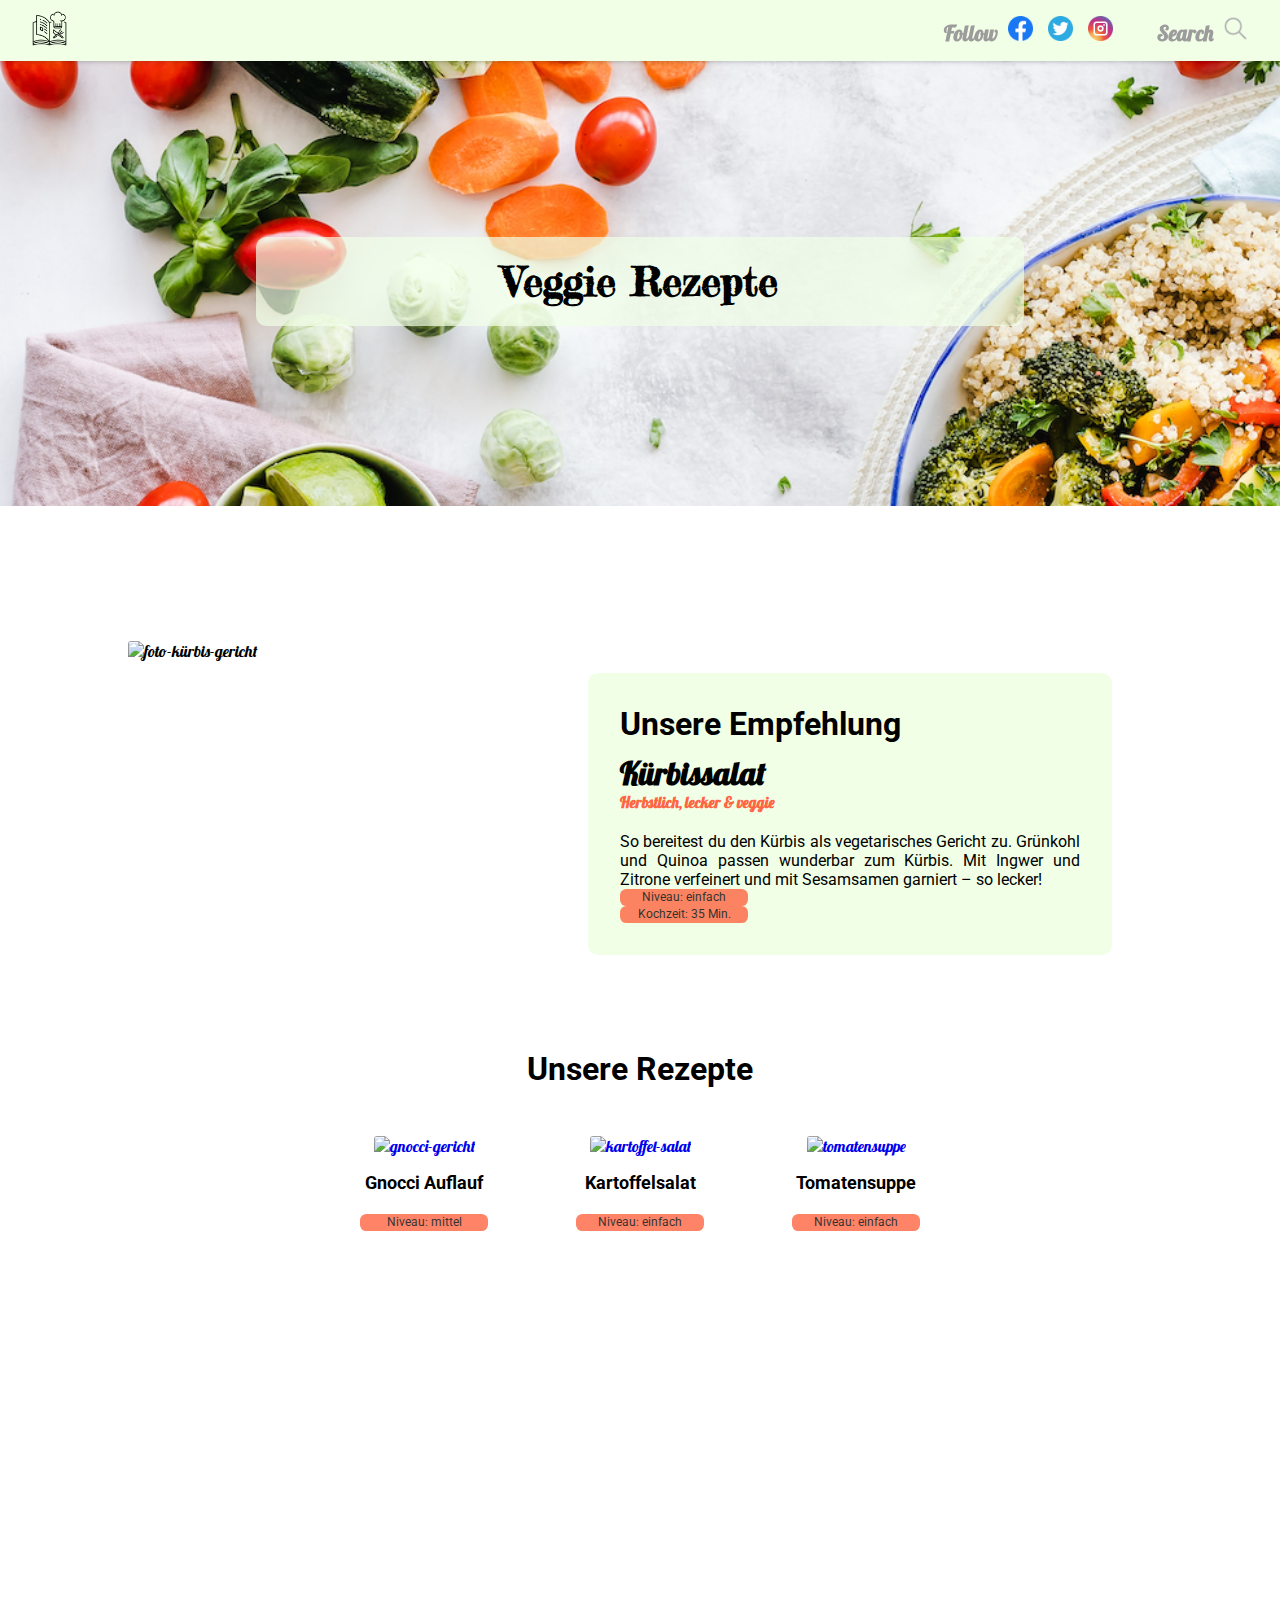
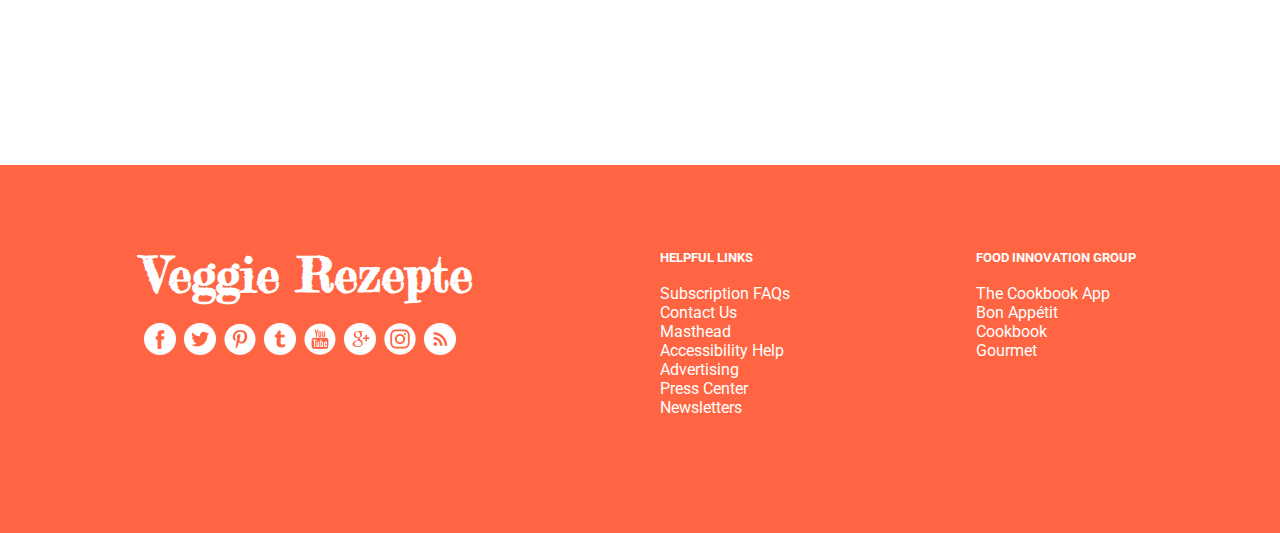
==== commit 3736f2a6: "window open for first recipe, comments in style.css deleted" ====
--- a/index.html
+++ b/index.html
@@ -21,6 +21,13 @@
     <link
       href="https://fonts.googleapis.com/css2?family=Alkatra:wght@500&family=Fredericka+the+Great&family=Lobster&family=Roboto&family=Source+Serif+Pro&display=swap"
       rel="stylesheet"
+    />
+    <link
+      rel="stylesheet"
+      href="https://cdnjs.cloudflare.com/ajax/libs/font-awesome/6.3.0/css/all.min.css"
+      integrity="sha512-SzlrxWUlpfuzQ+pcUCosxcglQRNAq/DZjVsC0lE40xsADsfeQoEypE+enwcOiGjk/bSuGGKHEyjSoQ1zVisanQ=="
+      crossorigin="anonymous"
+      referrerpolicy="no-referrer"
     />
   </head>
 
@@ -74,7 +81,7 @@
           alt="foto-kürbis-gericht"
           id="kürbis-hs"
           style="border-radius: 3px"
-          onclick="location.href='rezept1.html'"
+          onclick="window.open('rezept1.html', '_blank')"
         />
         <div class="description-box">
           <h3 class="empfehlung-titel">Unsere Empfehlung</h3>
--- a/style.css
+++ b/style.css
@@ -180,34 +180,12 @@
 }
 
 .rezept-container img:hover {
-  transform: scale(1.2);
+  transform: scale(1.1);
   transition: transform 0.3s ease;
 }
-
-.rezepte {
-  display: flex;
-  flex-wrap: wrap;
-  /* border: solid 1px green; */
-  text-align: center;
-}
-
-/* .rezepte:hover {
-  scale: 1.05;
-} */
 
 .rezepte a {
   text-decoration: none;
-}
-
-.box1,
-.box2,
-.box3 {
-  width: 100%;
-  text-align: center;
-  font-weight: bolder;
-  overflow: hidden;
-  border-radius: 3px;
-  /* border: solid 1px green; */
 }
 
 .box4,
@@ -220,11 +198,12 @@
   font-family: "Roboto", sans-serif;
   font-size: 18px;
   color: black;
-  padding: 0.8rem;
+  padding: 1rem;
   /* border: solid 1px red; */
 }
 
 .kürbis-p2 {
+  margin: 0 auto;
   justify-content: center;
   font-family: "Barlow", sans-serif;
   font-family: "Roboto", sans-serif;
@@ -256,6 +235,7 @@
 }
 .rezept-img {
   width: 100%;
+  border-radius: 3px;
 }
 
 /* End container */
@@ -326,7 +306,7 @@
 .container-unterseite {
   justify-content: center;
   text-align: center;
-  margin-bottom: 5rem;
+  margin-bottom: 2rem;
 }
 
 .titel-unterseite {
@@ -361,6 +341,20 @@
   width: 50%;
   border-radius: 3px;
 }
+.fa-solid.fa-heart,
+.fa-solid.fa-share-nodes,
+.fa-solid.fa-comments {
+  font-size: 25px;
+  padding: 1rem;
+  margin: 1rem 2rem 0rem 0rem;
+  border: solid 1px #ff6542;
+  border-radius: 70%;
+}
+.fa-solid.fa-heart:hover,
+.fa-solid.fa-share-nodes:hover,
+.fa-solid.fa-comments:hover {
+  cursor: pointer;
+}
 
 .niveau {
   display: flex;
@@ -440,9 +434,6 @@
   font-weight: 700;
 }
 
-.recipe_desc .ingredient {
-  /* background-color: yellow; */
-}
 /* End Description and ingredients */
 
 /* Steps Styling */
